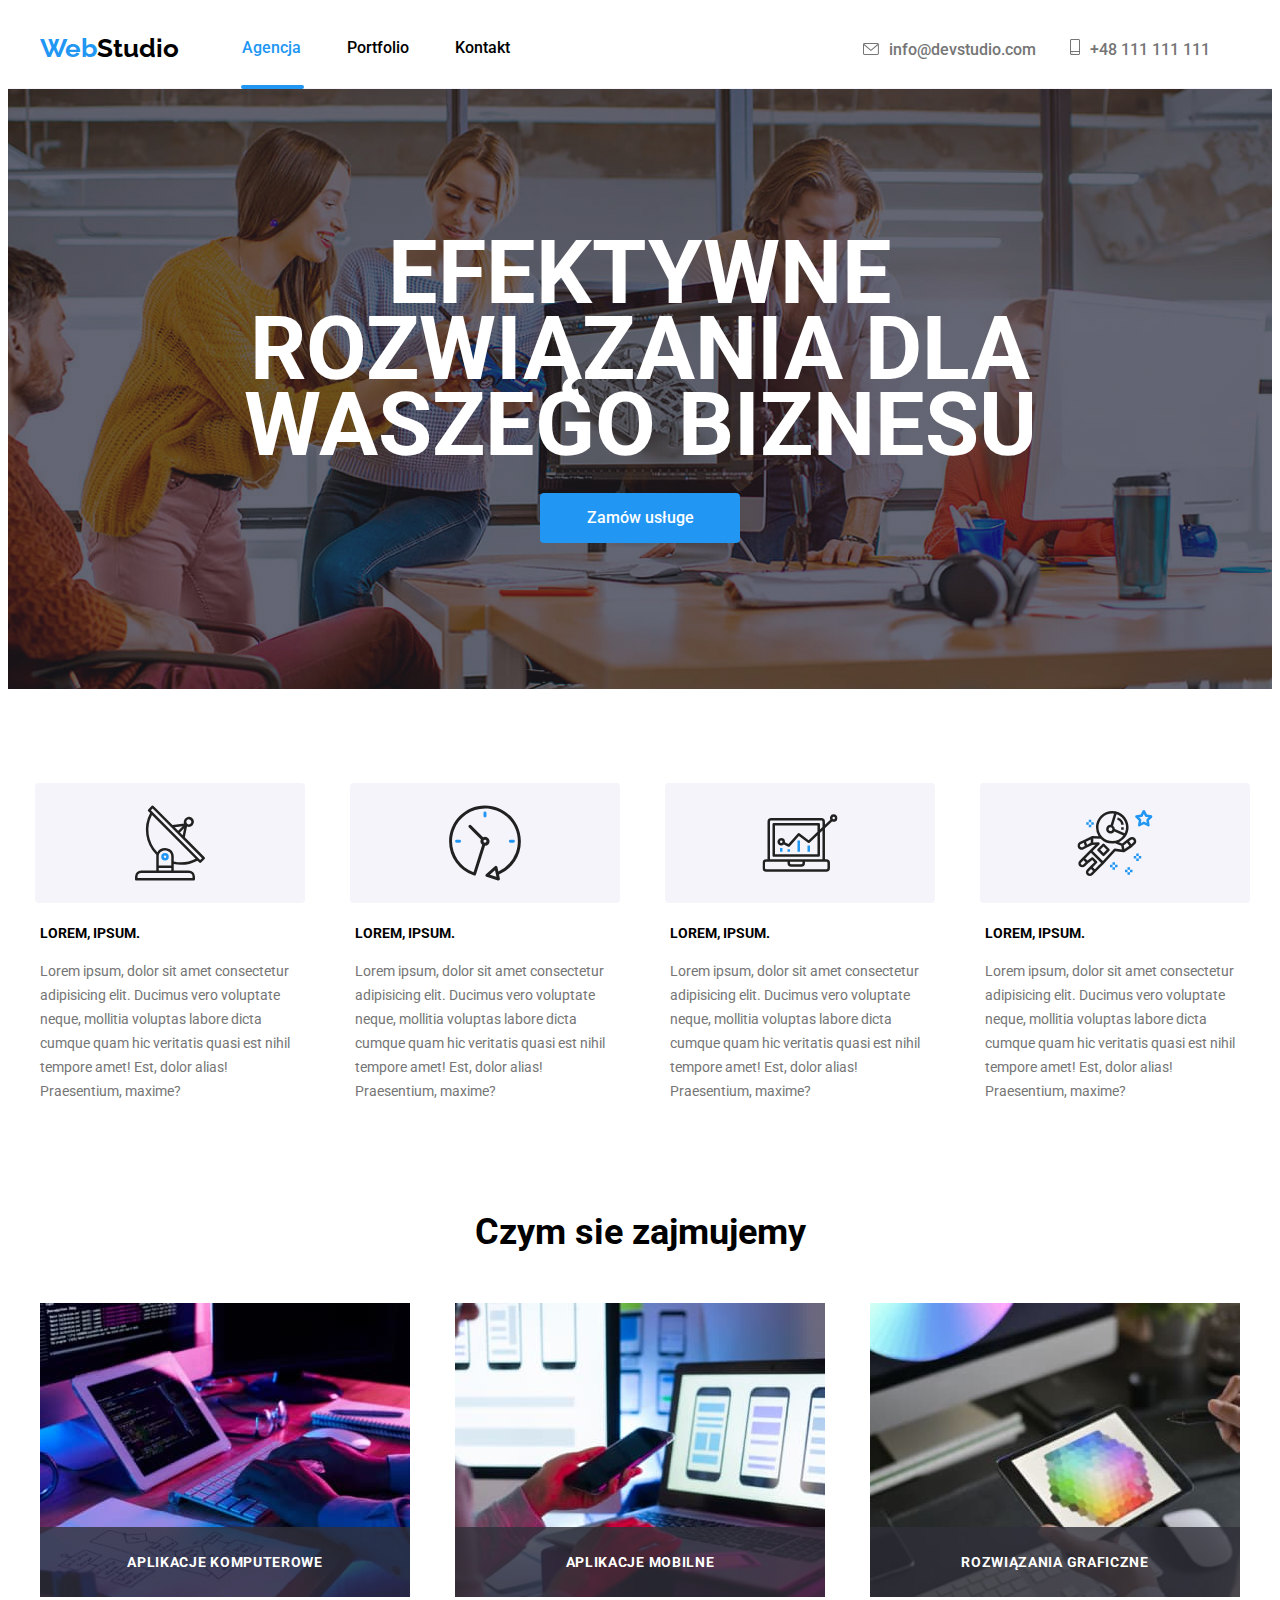
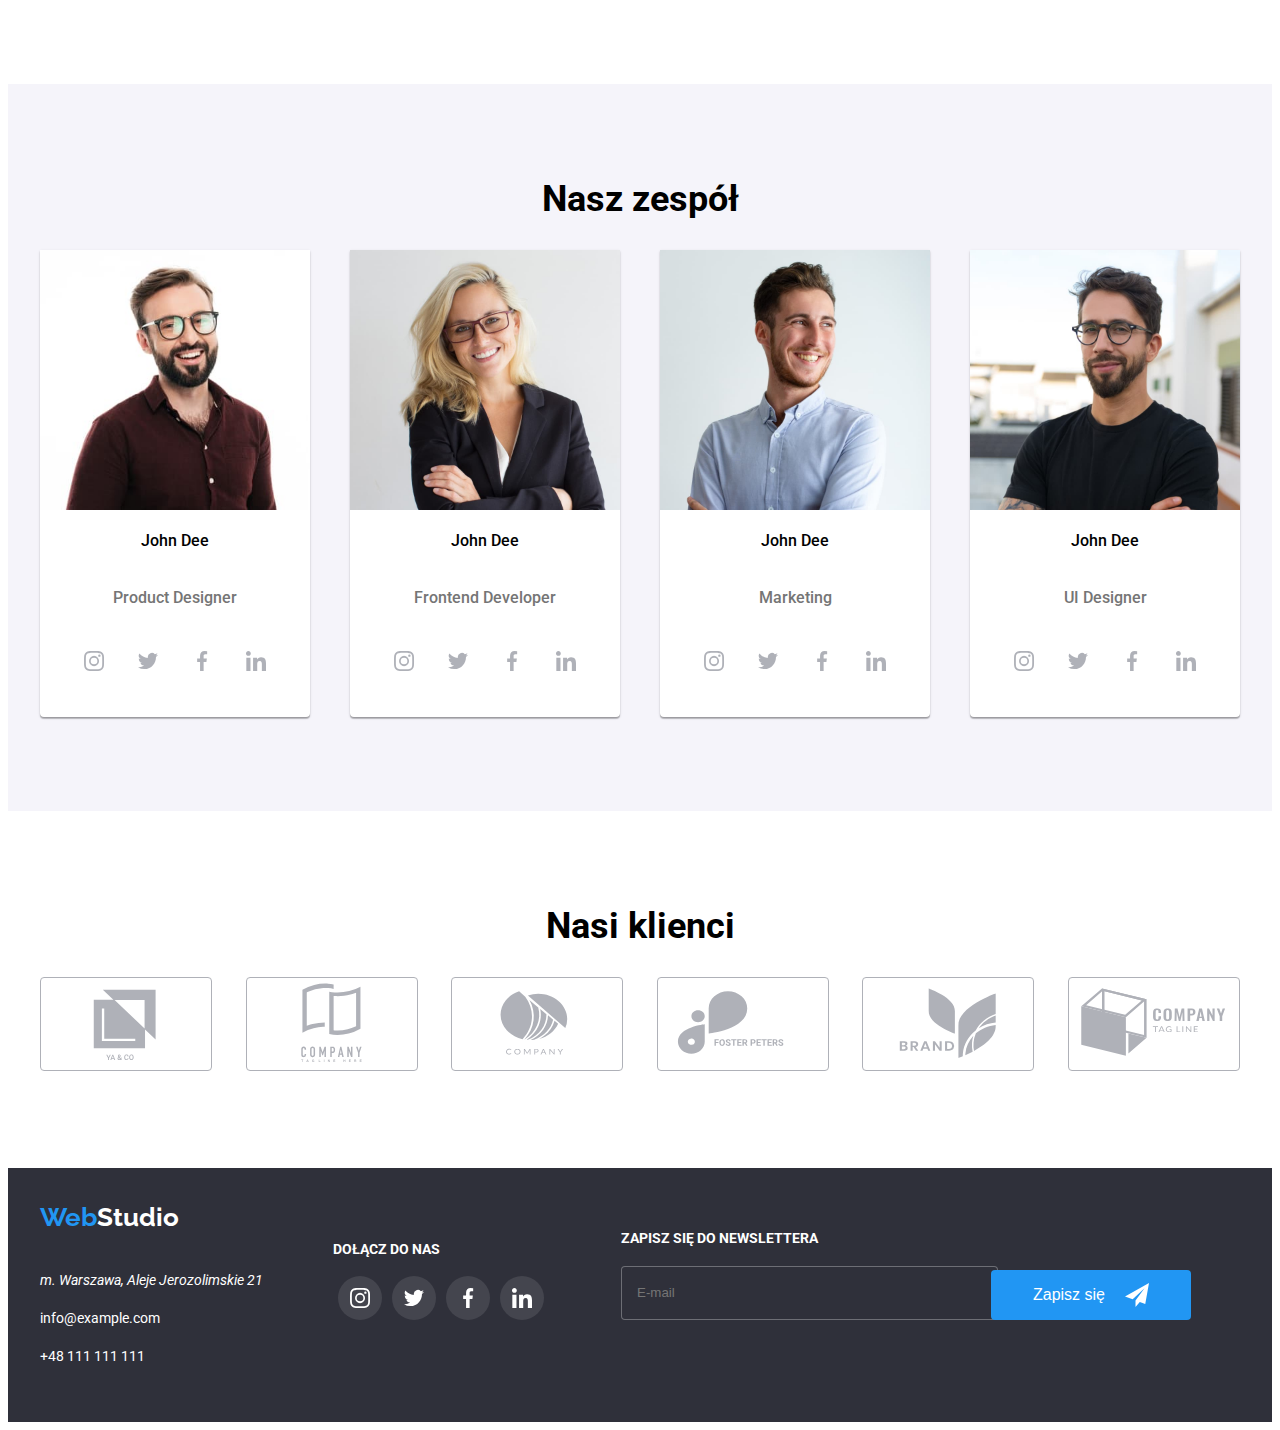
==== index.html @ 0d4470e3 "new" ====
<!DOCTYPE html><!--Format Pliku dla wyszukiwarki-->
<html lang="pl">
    <head>
        <title>Studio</title><!--Tytuł Strony-->
        <meta charset="utf-8"/><!--System kodowania-->
        <meta name="description" content="Zadanie domowe"/><!--Opis strony-->
        <meta name="keywords" content="homework, goit, fullstack, developer"/><!--Słowa klucz-->
        <link rel="stylesheet" href="https://cdnjs.cloudflare.com/ajax/libs/modern-normalize/1.1.0/modern-normalize.min.css" integrity="sha512-wpPYUAdjBVSE4KJnH1VR1HeZfpl1ub8YT/NKx4PuQ5NmX2tKuGu6U/JRp5y+Y8XG2tV+wKQpNHVUX03MfMFn9Q==" crossorigin="anonymous" referrerpolicy="no-referrer" />
        <link rel="stylesheet" href="./css/main.min.css"/>
        <link rel="preconnect" href="https://fonts.googleapis.com">
        <link rel="preconnect" href="https://fonts.gstatic.com" crossorigin>
        <link href="https://fonts.googleapis.com/css2?family=Raleway:wght@700&family=Roboto:wght@400;500;700;900&display=swap" rel="stylesheet">
    </head>
    <body> 
        <header><!--Nagłówek-->
            <div class="container header">
                <a class="header__link" href="https://bgal23.github.io/goit-markup-hw-08/"><h4 class="header__logo"><span class="header__blue">Web</span>Studio</h4></a><!--Główny link-->
                <nav><!--Nawigacja do podstron-->
                    <ul class="header__box">
                        <li class="header__item header__special"><a class="header__link" href="https://bgal23.github.io/goit-markup-hw-08/">Agencja</a></li>
                        <li class="header__item"><a class="header__link" href="./portfolio.html">Portfolio</a></li>
                        <li class="header__item"><a class="header__link" href="./kontakt.html">Kontakt</a></li>
                    </ul>
                </nav>
                <div class="header__box--right">
                    <span><a class="header__link2" href="mailto:info@devstudio.com"><svg width="16px" height="12px"><use href="./images/icons.svg#icon-envelope"></use>
                    </svg>info@devstudio.com</a></span><!--Mail-->
                    <span><a class="header__link2" href="tel:+48111111111"><svg width="10px" height="16px"><use href="./images/icons.svg#icon-smartphone"></use></svg>+48 111 111 111</a></span><!--Telefon-->
                </div>
            </div>
        </header>
        <main><!--Główna-->
        <section class="section1"><!--Dzieli strone na sekcje-->
            <div class="container">
                <h1 class="section1__item">EFEKTYWNE ROZWIĄZANIA DLA WASZEGO BIZNESU</h1>
                <button class="section1__btm" type="button" data-modal-open>Zamów usługe</button><!--Przycisk-->
            </div>
        </section>
        <section class="section2">
            <div class="container">
                <ul class="section2__box">
                    <li><svg class="section2__icon" viewBox="0 0 100 160 "><use href="./images/icons.svg#icon-antenna"></use></svg><h4 class="section2__font">Lorem, ipsum.</h4><p class="section2__item">Lorem ipsum, dolor sit amet consectetur adipisicing elit. Ducimus vero voluptate neque, mollitia voluptas labore dicta cumque quam hic veritatis quasi est nihil tempore amet! Est, dolor alias! Praesentium, maxime?</p></li>
                    <li><svg class="section2__icon" viewBox="0 0 100 160 "><use href="./images/icons.svg#icon-clock"></use></svg><h4 class="section2__font">Lorem, ipsum.</h4><p class="section2__item">Lorem ipsum, dolor sit amet consectetur adipisicing elit. Ducimus vero voluptate neque, mollitia voluptas labore dicta cumque quam hic veritatis quasi est nihil tempore amet! Est, dolor alias! Praesentium, maxime?</p></li>
                    <li><svg class="section2__icon" viewBox="0 0 100 160 "><use href="./images/icons.svg#icon-diagram"></use></svg><h4 class="section2__font">Lorem, ipsum.</h4><p class="section2__item">Lorem ipsum, dolor sit amet consectetur adipisicing elit. Ducimus vero voluptate neque, mollitia voluptas labore dicta cumque quam hic veritatis quasi est nihil tempore amet! Est, dolor alias! Praesentium, maxime?</p></li>
                    <li><svg class="section2__icon" viewBox="0 0 100 160 "><use href="./images/icons.svg#icon-astronaut"></use></svg><h4 class="section2__font">Lorem, ipsum.</h4><p class="section2__item">Lorem ipsum, dolor sit amet consectetur adipisicing elit. Ducimus vero voluptate neque, mollitia voluptas labore dicta cumque quam hic veritatis quasi est nihil tempore amet! Est, dolor alias! Praesentium, maxime?</p></li>
                </ul>
            </div>
        </section>
        <section class="section3">
            <div class="container">
                <h2 class="section3__bigFont">Czym sie zajmujemy</h2>
                <ul class="section3__box">
                    <li class="section3__item"><img src="./images/img1.1.jpg" width="370" height="294" alt="keboard"><div class="section3__label">Aplikacje Komputerowe</div></li><!--Zdjęcia-->
                    <li class="section3__item"><img src="./images/img1.2.jpg" width="370" height="294" alt="phone"><div class="section3__label">Aplikacje Mobilne</div></li>
                    <li class="section3__item"><img src="./images/img1.3.jpg" width="370" height="294" alt="tablet"><div class="section3__label">Rozwiązania graficzne</div></li>
                </ul>
            </div>
        </section>
        <section class="section4">
            <div class="section4__boxTop container">
                <h2 class="section4__bigFont">Nasz zespół</h2>
                <ul class="section4__boxBottom container">
                    <li class="section4__item"><img src="./images/img2.1.jpg" width="270" height="260" alt="man"><h4 class="section4__font">John Dee</h4><p>Product Designer</p><div><svg class="section4__icon" width="44px" height="44px"><use href="./images/icons.svg#icon-instagram"></use></svg><svg class="section4__icon" width="44px" height="44px"><use href="./images/icons.svg#icon-twitter"></use></svg><svg class="section4__icon" width="44px" height="44px"><use href="./images/icons.svg#icon-facebook"></use></svg><svg class="section4__icon" width="44px" height="44px"><use href="./images/icons.svg#icon-linkedin"></use></svg></div></li>
                    <li class="section4__item"><img src="./images/img2.2.jpg" width="270" height="260" alt="woman"><h4 class="section4__font">John Dee</h4><p>Frontend Developer</p><div><svg class="section4__icon" width="44px" height="44px"><use href="./images/icons.svg#icon-instagram"></use></svg><svg class="section4__icon" width="44px" height="44px"><use href="./images/icons.svg#icon-twitter"></use></svg><svg class="section4__icon" width="44px" height="44px"><use href="./images/icons.svg#icon-facebook"></use></svg><svg class="section4__icon" width="44px" height="44px"><use href="./images/icons.svg#icon-linkedin"></use></svg></div></li>
                    <li class="section4__item"><img src="./images/img2.3.jpg" width="270" height="260" alt="man"><h4 class="section4__font">John Dee</h4><p>Marketing</p><div><svg class="section4__icon" width="44px" height="44px"><use href="./images/icons.svg#icon-instagram"></use></svg><svg class="section4__icon" width="44px" height="44px"><use href="./images/icons.svg#icon-twitter"></use></svg><svg class="section4__icon" width="44px" height="44px"><use href="./images/icons.svg#icon-facebook"></use></svg><svg class="section4__icon" width="44px" height="44px"><use href="./images/icons.svg#icon-linkedin"></use></svg></div></li>
                    <li class="section4__item"><img src="./images/img2.4.jpg" width="270" height="260" alt="man"><h4 class="section4__font">John Dee</h4><p>UI Designer</p><div><svg class="section4__icon" width="44px" height="44px"><use href="./images/icons.svg#icon-instagram"></use></svg><svg class="section4__icon" width="44px" height="44px"><use href="./images/icons.svg#icon-twitter"></use></svg><svg class="section4__icon" width="44px" height="44px"><use href="./images/icons.svg#icon-facebook"></use></svg><svg class="section4__icon" width="44px" height="44px"><use href="./images/icons.svg#icon-linkedin"></use></svg></div></li>
                </ul>
            </div>
        </section>
        <section>
            <div class="container section5">
                <h2 class="section5__bigFont">Nasi klienci</h2>
                <ul class="section5__box">
                    <li><svg class="section5__icon" width="170" height="92"><use href="./images/icons.svg#icon-Logo-1"></use></svg></li>
                    <li><svg class="section5__icon" width="170" height="92"><use href="./images/icons.svg#icon-Logo-2"></use></svg></li>
                    <li><svg class="section5__icon" width="170" height="92"><use href="./images/icons.svg#icon-Logo-3"></use></svg></li>
                    <li><svg class="section5__icon" width="170" height="92"><use href="./images/icons.svg#icon-Logo-4"></use></svg></li>
                    <li><svg class="section5__icon" width="170" height="92"><use href="./images/icons.svg#icon-Logo-5"></use></svg></li>
                    <li><svg class="section5__icon" width="170" height="92"><use href="./images/icons.svg#icon-Logo-6"></use></svg></li>
                </ul>
            </div>
        </section>
        </main>
        <footer class="footer"><!--Stopka-->
            <div class="footer__bigBox container">
                <div>
                    <h4 class="footer__logo"><span class="footer__blue">Web</span>Studio</h4>
                    <address><p>m. Warszawa, Aleje Jerozolimskie 21</p></address><!--Adres-->
                    <p>info@example.com</p>
                    <p>+48 111 111 111</p>
                </div>
                <div class="footer__box">
                    <h5 class="footer__font">DOŁĄCZ DO NAS</h5>
                    <ul class="footer__item">
                        <li><svg class="footer__icon" width="44px" height="44px"><use href="./images/icons.svg#icon-instagram"></use></svg></li>
                        <li><svg class="footer__icon" width="44px" height="44px"><use href="./images/icons.svg#icon-twitter"></use></svg></li>
                        <li><svg class="footer__icon" width="44px" height="44px"><use href="./images/icons.svg#icon-facebook"></use></svg></li>
                        <li><svg class="footer__icon" width="44px" height="44px"><use href="./images/icons.svg#icon-linkedin"></use></svg></li>
                    </ul>
                </div>
                <form name="newsletter" class="footer__newsletter">
                    <label>
                        ZAPISZ SIĘ DO NEWSLETTERA
                        <input type="email" name="newsletter" placeholder="E-mail"/>
                    </label>
                    <button type="submit">Zapisz się<svg width="24px" height="24px"><use href="./images/icons.svg#icon-send"></use></svg></button>
                </form>
            </div>
        </footer>
        <div class="backdrop is-hidden" data-modal>
            <div class="modal">
                <form name="form" class="modal__form">
                    <h4>Zostaw swoje dane w formularzu poniżej</h4>
                    <label class="modal__icon">
                        Imie
                        <svg width="12px" height="12px"><use href="./images/icons.svg#icon-person"></use></svg>
                        <input class="modal__border" type="text" name="username"/>
                    </label>
                    <label class="modal__icon">
                        Telefon
                        <svg width="13px" height="13px"><use href="./images/icons.svg#icon-phone"></use></svg>
                        <input class="modal__border" type="tel" name="phone"/>
                    </label>
                    <label class="modal__icon">
                        E-mail
                        <svg width="15px" height="12px"><use href="./images/icons.svg#icon-email"></use></svg>
                        <input class="modal__border" type="email" name="email"/>
                    </label>
                    <label>
                        Komentarz
                        <textarea class="modal__border" name="coment" placeholder="Wprowadź tekst"></textarea>
                    </label>
                        <label class="modal__checkbox">
                        <input type="checkbox" cheecked="cheecked"/>
                        <span class="modal__checkmark"></span>
                        Oświadczam że akceptuje <a href="./regulamin.html">Regulamin</a> i <a href="./polityka-prywatnosci.html">Politykę Prywatności.</a>
                        </label>
                    <button class="modal__submit" type="submit">Wyślij</button>
                </form>
                <button class="modal__btm" type="button" data-modal-close><b>✕</b></button>
            </div>
        </div>
        <script src="./js/modal.js"></script>
    </body>
</html>
---- css/main.min.css ----
.header__logo,.footer__logo{color:#000;font-family:"Raleway";font-weight:700;font-size:26px;line-height:1.9375rem}.footer__logo{color:#fff}.footer__blue,.header__blue{color:#2196f3}header{background-color:#fff;font-weight:500;color:#000;font-size:16px;border-bottom:1px solid #f5f4fa}.header{display:-webkit-box;display:-ms-flexbox;display:flex;-webkit-box-align:center;-ms-flex-align:center;align-items:center;height:80px}.header__box{display:-webkit-box;display:-ms-flexbox;display:flex;list-style-type:none}.header__item{padding:0 23px 0}.header__box--right{margin-left:auto}.header__link{text-decoration:none;color:#000}.header__link:hover{color:#2196f3}.header__link2{text-decoration:none;color:#757575;margin-right:30px;fill:#757575}.header__link2 svg{margin-right:10px}.header__link2:hover{color:#2196f3;fill:#2196f3}.header__special a{color:#2196f3}.header__special::after{content:"";position:absolute;width:63px;margin-top:45px;margin-left:-60px;height:4px;background-color:#2196f3;border-radius:2px}.section1{background-image:-webkit-gradient(linear, left top, left bottom, from(rgba(47, 48, 58, 0.4)), to(rgba(47, 48, 58, 0.4))),url(../images/background.jpg);background-image:linear-gradient(rgba(47, 48, 58, 0.4), rgba(47, 48, 58, 0.4)),url(../images/background.jpg);background-repeat:no-repeat;background-position:50%;background-size:1600px;color:#fff;font-weight:900;font-size:44px;line-height:4.75rem;display:-webkit-box;display:-ms-flexbox;display:flex;-webkit-box-orient:vertical;-webkit-box-direction:normal;-ms-flex-direction:column;flex-direction:column;-webkit-box-pack:center;-ms-flex-pack:center;justify-content:center;height:600px;margin:auto;text-align:center}.section1__item{max-width:900px;margin:100px auto 0}.section1__btm{cursor:pointer;font-weight:500;font-size:16px;border-radius:4px;border:none;font-family:"Roboto",sans-serif;line-height:1.625rem;background:#2196f3;color:#fff;width:200px;min-height:50px;margin:30px auto 100px}.section2__box{display:-webkit-box;display:-ms-flexbox;display:flex;-webkit-box-pack:justify;-ms-flex-pack:justify;justify-content:space-between;-webkit-box-align:start;-ms-flex-align:start;align-items:flex-start;margin:94px -30px 94px;list-style-type:none;padding:0}.section2__font{color:#000;font-weight:700;text-transform:uppercase;padding:0 30px 0}.section2__item{line-height:1.5rem;padding:0 30px}.section2__icon{width:270px;height:120px;margin-left:25px;background-color:#f5f4fa;border-radius:4px}.section3__bigFont{font-weight:700;font-size:36px;line-height:2.625rem;color:#000;display:-webkit-box;display:-ms-flexbox;display:flex;-webkit-box-pack:center;-ms-flex-pack:center;justify-content:center;-webkit-box-align:center;-ms-flex-align:center;align-items:center;margin:50px}.section3__box{display:-webkit-box;display:-ms-flexbox;display:flex;-webkit-box-pack:justify;-ms-flex-pack:justify;justify-content:space-between;list-style-type:none;padding:0}.section3__item{padding:0}.section3__label{position:relative;display:-webkit-box;display:-ms-flexbox;display:flex;-webkit-box-pack:center;-ms-flex-pack:center;justify-content:center;-webkit-box-align:center;-ms-flex-align:center;align-items:center;text-transform:uppercase;font-weight:700;line-height:16px;letter-spacing:.05em;background-color:rgba(47,48,58,.8);width:370px;height:70px;top:-73px;color:#fff}.section4{background:#f5f4fa;font-weight:500;font-size:16px;line-height:1.1875rem}.section4__bigFont{font-weight:700;font-size:36px;line-height:2.625rem;color:#000;display:-webkit-box;display:-ms-flexbox;display:flex;-webkit-box-pack:center;-ms-flex-pack:center;justify-content:center;-webkit-box-align:center;-ms-flex-align:center;align-items:center;margin-top:94px}.section4__font{font-weight:500;color:#000}.section4__boxTop{display:-webkit-box;display:-ms-flexbox;display:flex;-webkit-box-orient:vertical;-webkit-box-direction:normal;-ms-flex-direction:column;flex-direction:column;margin-top:94px;padding-bottom:94px}.section4__boxBottom{display:-webkit-box;display:-ms-flexbox;display:flex;-webkit-box-pack:justify;-ms-flex-pack:justify;justify-content:space-between;padding:0}.section4__item{padding:0;display:-webkit-box;display:-ms-flexbox;display:flex;-webkit-box-orient:vertical;-webkit-box-direction:normal;-ms-flex-direction:column;flex-direction:column;-webkit-box-align:center;-ms-flex-align:center;align-items:center;background-color:#fff;-webkit-box-shadow:0px 1px 3px rgba(0,0,0,.12),0px 1px 1px rgba(0,0,0,.14),0px 2px 1px rgba(0,0,0,.2);box-shadow:0px 1px 3px rgba(0,0,0,.12),0px 1px 1px rgba(0,0,0,.14),0px 2px 1px rgba(0,0,0,.2);border-radius:0px 0px 4px 4px}.section4__icon{margin:16px 5px 30px;background-color:rgba(0,0,0,0);fill:#afb1b8;cursor:pointer}.section4__icon:hover{background-color:#2196f3;fill:#fff;border-radius:22px}.section5__bigFont{font-weight:700;font-size:36px;line-height:2.625rem;color:#000;display:-webkit-box;display:-ms-flexbox;display:flex;-webkit-box-pack:center;-ms-flex-pack:center;justify-content:center;-webkit-box-align:center;-ms-flex-align:center;align-items:center;margin-top:94px}.section5__box{list-style-type:none;display:-webkit-box;display:-ms-flexbox;display:flex;-webkit-box-pack:justify;-ms-flex-pack:justify;justify-content:space-between;padding:0;margin-bottom:94px}.section5__icon{border:1px solid #afb1b8;fill:#afb1b8;border-radius:4px;cursor:pointer}.section5__icon:hover{border:1px solid #2196f3;fill:#2196f3}.section6{font-size:16px;line-height:1.875rem}.section6__font{font-weight:700;font-size:18px;line-height:2.25rem;color:#000;margin:20px 0 0 30px}.section6__font2{margin-left:30px;margin:0 0 20px 30px}.section6{display:-webkit-box;display:-ms-flexbox;display:flex;-webkit-box-orient:vertical;-webkit-box-direction:normal;-ms-flex-direction:column;flex-direction:column;padding:100px 0 0}.section6__buttons{max-width:545px;display:-webkit-box;display:-ms-flexbox;display:flex;-webkit-box-pack:justify;-ms-flex-pack:justify;justify-content:space-between;height:38px}.section6__buttons button{padding:0 22px 0;background-color:#f5f4fa;color:#000;border:none;border-radius:4px;cursor:pointer}.section6__buttons button:hover{background-color:#2196f3;color:#fff;-webkit-box-shadow:0px 3px 1px rgba(0,0,0,.1),0px 1px 2px rgba(0,0,0,.08),0px 2px 2px rgba(0,0,0,.12);box-shadow:0px 3px 1px rgba(0,0,0,.1),0px 1px 2px rgba(0,0,0,.08),0px 2px 2px rgba(0,0,0,.12)}.section6__buttons button:focus{-webkit-box-shadow:inset 1px 1px 5px rgba(0,0,0,.1),1px 1px 5px rgba(0,0,0,.1),0 0 0 rgba(0,0,0,.12);box-shadow:inset 1px 1px 5px rgba(0,0,0,.1),1px 1px 5px rgba(0,0,0,.1),0 0 0 rgba(0,0,0,.12)}.section6__products{margin:50px auto 94px}.section6__box{display:-webkit-box;display:-ms-flexbox;display:flex;-webkit-box-pack:justify;-ms-flex-pack:justify;justify-content:space-between;-ms-flex-wrap:wrap;flex-wrap:wrap;list-style-type:none;padding:0}.section6__item{padding:0;border:1px solid #fff;display:-webkit-box;display:-ms-flexbox;display:flex;-webkit-box-orient:vertical;-webkit-box-direction:normal;-ms-flex-direction:column;flex-direction:column;margin-bottom:30px;-webkit-box-align:start;-ms-flex-align:start;align-items:flex-start;cursor:pointer}.section6__item:hover{-webkit-box-shadow:0px 1px 1px rgba(0,0,0,.12),0px 4px 4px rgba(0,0,0,.06),1px 4px 6px rgba(0,0,0,.16);box-shadow:0px 1px 1px rgba(0,0,0,.12),0px 4px 4px rgba(0,0,0,.06),1px 4px 6px rgba(0,0,0,.16)}.section6__item:hover .section6__note{-webkit-transform:translateY(0);transform:translateY(0)}.section6__noteBox{position:absolute;width:370px;height:294px;overflow:hidden}.section6__note{position:absolute;width:370px;height:294px;background-color:#2196f3;border-radius:3px;opacity:.9;-webkit-transform:translateY(100%);transform:translateY(100%);-webkit-transition:.25s cubic-bezier(0.4, 0, 0.2, 1);transition:.25s cubic-bezier(0.4, 0, 0.2, 1);color:#fff;font-size:18px;font-weight:400;padding:23px 45px 45px 23px;font-family:"Roboto",sans-serif}.footer{background:#2f303a;color:#fff;line-height:1.5rem;display:-webkit-box;display:-ms-flexbox;display:flex;-webkit-box-orient:vertical;-webkit-box-direction:normal;-ms-flex-direction:column;flex-direction:column}.footer__bigBox{display:-webkit-box;display:-ms-flexbox;display:flex;-webkit-box-pack:start;-ms-flex-pack:start;justify-content:flex-start;padding-bottom:40px}.footer__font{font-weight:700;font-size:14px;line-height:16px;margin-bottom:5px}.footer__box{display:-webkit-box;display:-ms-flexbox;display:flex;-webkit-box-orient:vertical;-webkit-box-direction:normal;-ms-flex-direction:column;flex-direction:column;margin:50px 0 0 70px}.footer__item{list-style-type:none;display:-webkit-box;display:-ms-flexbox;display:flex;padding:0}.footer__icon{fill:#fff;background-color:rgba(255,255,255,.1);border-radius:22px;margin:0 5px 0;cursor:pointer}.footer__icon:hover{fill:#fff;background-color:#2196f3;border-radius:22px}.footer__newsletter{display:-webkit-box;display:-ms-flexbox;display:flex;width:100;height:86px;margin:66px 0 0 72px;font-weight:700;line-height:16px;-webkit-box-align:end;-ms-flex-align:end;align-items:flex-end}.footer__newsletter label{display:-webkit-box;display:-ms-flexbox;display:flex;-webkit-box-orient:vertical;-webkit-box-direction:normal;-ms-flex-direction:column;flex-direction:column;width:358px}.footer__newsletter button{font-size:16px;width:200px;height:50px;margin-left:12px;background-color:#2196f3;color:#fff;border-radius:4px;display:-webkit-box;display:-ms-flexbox;display:flex;-webkit-box-pack:center;-ms-flex-pack:center;justify-content:center;-webkit-box-align:center;-ms-flex-align:center;align-items:center;border:none;cursor:pointer}.footer__newsletter button svg{fill:#fff;margin-left:20px}.footer__newsletter input{width:100%;height:50px;background-color:#2f303a;border:1px solid rgba(255,255,255,.3);border-radius:4px;padding-left:15px;margin-top:20px}.footer__newsletter input:focus{background-color:#fff}.backdrop{position:fixed;height:100%;width:100%;top:0%;right:0%;-webkit-animation:backdropOpen 1s forwards 1 ease-in-out;animation:backdropOpen 1s forwards 1 ease-in-out}.modal{position:fixed;height:581px;width:528px;top:50%;margin-top:-290.5px;margin-right:-264px;right:50%;background-color:#fff;-webkit-box-shadow:0px 1px 3px rgba(0,0,0,.12),0px 1px 1px rgba(0,0,0,.14),0px 2px 1px rgba(0,0,0,.2);box-shadow:0px 1px 3px rgba(0,0,0,.12),0px 1px 1px rgba(0,0,0,.14),0px 2px 1px rgba(0,0,0,.2);border-radius:4px;-webkit-animation:modalOpen 1s forwards 1 ease-in-out;animation:modalOpen 1s forwards 1 ease-in-out}.modal__btm{position:relative;right:-93%;bottom:92%;width:30px;height:30px;border:none;border-radius:15px;cursor:pointer}.modal__btm:hover{background-color:#2196f3;color:#fff}.is-hidden{opacity:0;visibility:hidden;pointer-events:none}@-webkit-keyframes backdropOpen{0%{background-color:rgba(0,0,0,0)}100%{background-color:rgba(0,0,0,.4)}}@keyframes backdropOpen{0%{background-color:rgba(0,0,0,0)}100%{background-color:rgba(0,0,0,.4)}}@-webkit-keyframes modalOpen{0%{-webkit-transform:scale(0);transform:scale(0);background-color:rgba(0,0,0,0)}100%{-webkit-transform:scale(1);transform:scale(1)}}@keyframes modalOpen{0%{-webkit-transform:scale(0);transform:scale(0);background-color:rgba(0,0,0,0)}100%{-webkit-transform:scale(1);transform:scale(1)}}.modal__form{display:-webkit-box;display:-ms-flexbox;display:flex;-webkit-box-pack:center;-ms-flex-pack:center;justify-content:center;-webkit-box-align:center;-ms-flex-align:center;align-items:center;margin:auto;-webkit-box-orient:vertical;-webkit-box-direction:normal;-ms-flex-direction:column;flex-direction:column;width:448px}.modal__form h4{font-weight:700;font-size:20px;line-height:23px;color:#000;margin-top:40px}.modal__form a{color:#2196f3;text-decoration:underline;cursor:pointer}.modal label:nth-child(-n+5){font-size:12px}.modal input{width:448px;height:40px;margin-bottom:10px;padding-left:30px}.modal textarea{width:448px;height:120px;resize:none;margin-bottom:20px;padding:12px 16px 12px 16px}.modal__icon svg{position:absolute;left:50px;margin-top:30px}.modal__icon:focus,.modal__icon:hover{fill:#2196f3}.modal__border:focus,.modal__border:hover{border:1px solid #2196f3;border-radius:4px}.modal__submit{width:200px;height:50px;background-color:#2196f3;color:#fff;margin-top:30px;border:none;border-radius:4px;font-size:16px}.modal__submit:hover{cursor:pointer;-webkit-box-shadow:0px 1px 3px rgba(0,0,0,.12),0px 1px 1px rgba(0,0,0,.14),0px 2px 1px rgba(0,0,0,.2);box-shadow:0px 1px 3px rgba(0,0,0,.12),0px 1px 1px rgba(0,0,0,.14),0px 2px 1px rgba(0,0,0,.2)}.modal__checkbox input{position:absolute;opacity:0;cursor:pointer;height:0;width:0}.modal__checkmark{position:absolute;top:77%;left:10%;height:16px;width:16px;background-color:#fff;border:2px solid #212121;border-radius:2px}.modal__checkbox input:hover~.modal__checkmark{background-color:#fff;cursor:pointer}.modal__checkbox input:checked~.modal__checkmark{background-color:#2196f3;border:none}.modal__checkmark:after{content:"";position:absolute;display:none}.modal__checkbox input:checked~.modal__checkmark:after{display:block}.modal__checkmark:after{left:5px;top:2px;width:5px;height:10px;border:solid #fff;border-width:0 2px 2px 0;-webkit-transform:rotate(45deg);transform:rotate(45deg)}body{color:#757575;font-family:"Roboto",sans-serif;font-size:14px;font-weight:400;line-height:16px}.container{width:1200px;margin:0 auto}/*# sourceMappingURL=main.min.css.map */
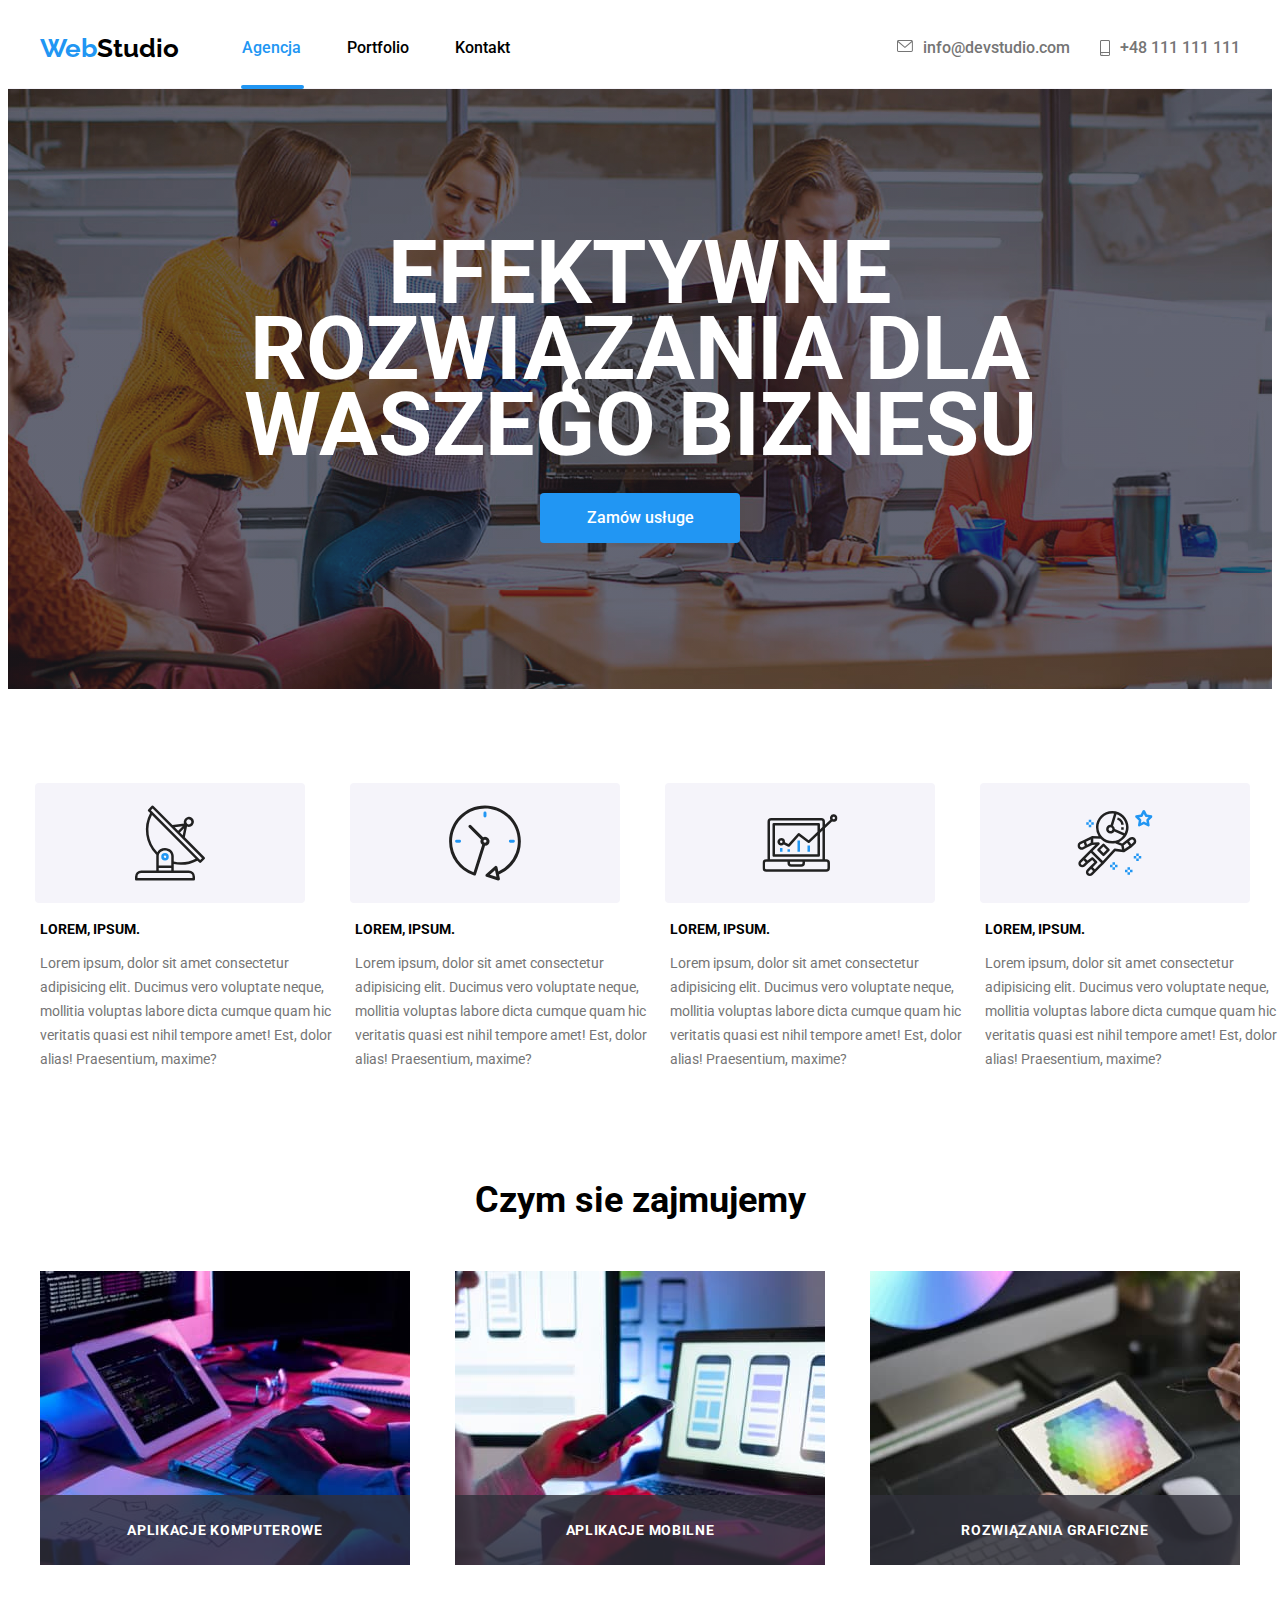
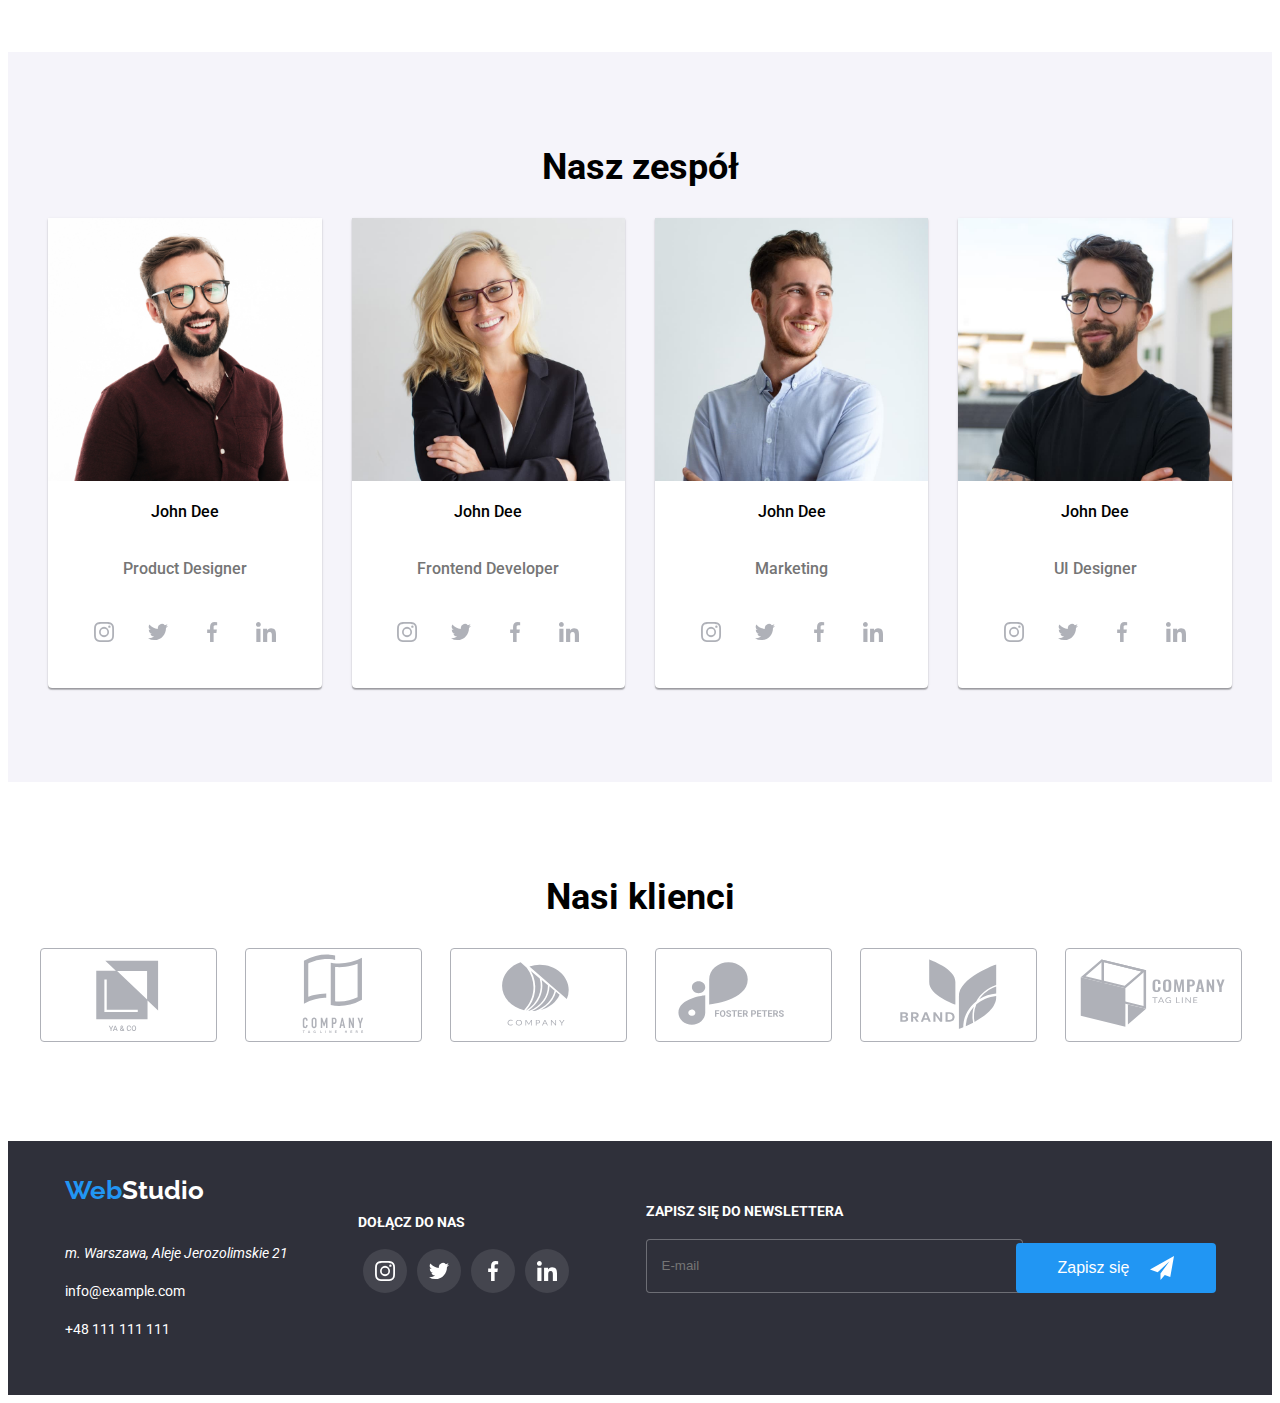
==== commit db7629bf: "fff" ====
--- a/index.html
+++ b/index.html
@@ -60,10 +60,10 @@
             <div class="section4__boxTop container">
                 <h2 class="section4__bigFont">Nasz zespół</h2>
                 <ul class="section4__boxBottom container">
-                    <li class="section4__item"><img src="./images/img2.1.jpg" width="270" height="260" alt="man"><h4 class="section4__font">John Dee</h4><p>Product Designer</p><div><svg class="section4__icon" width="44px" height="44px"><use href="./images/icons.svg#icon-instagram"></use></svg><svg class="section4__icon" width="44px" height="44px"><use href="./images/icons.svg#icon-twitter"></use></svg><svg class="section4__icon" width="44px" height="44px"><use href="./images/icons.svg#icon-facebook"></use></svg><svg class="section4__icon" width="44px" height="44px"><use href="./images/icons.svg#icon-linkedin"></use></svg></div></li>
-                    <li class="section4__item"><img src="./images/img2.2.jpg" width="270" height="260" alt="woman"><h4 class="section4__font">John Dee</h4><p>Frontend Developer</p><div><svg class="section4__icon" width="44px" height="44px"><use href="./images/icons.svg#icon-instagram"></use></svg><svg class="section4__icon" width="44px" height="44px"><use href="./images/icons.svg#icon-twitter"></use></svg><svg class="section4__icon" width="44px" height="44px"><use href="./images/icons.svg#icon-facebook"></use></svg><svg class="section4__icon" width="44px" height="44px"><use href="./images/icons.svg#icon-linkedin"></use></svg></div></li>
-                    <li class="section4__item"><img src="./images/img2.3.jpg" width="270" height="260" alt="man"><h4 class="section4__font">John Dee</h4><p>Marketing</p><div><svg class="section4__icon" width="44px" height="44px"><use href="./images/icons.svg#icon-instagram"></use></svg><svg class="section4__icon" width="44px" height="44px"><use href="./images/icons.svg#icon-twitter"></use></svg><svg class="section4__icon" width="44px" height="44px"><use href="./images/icons.svg#icon-facebook"></use></svg><svg class="section4__icon" width="44px" height="44px"><use href="./images/icons.svg#icon-linkedin"></use></svg></div></li>
-                    <li class="section4__item"><img src="./images/img2.4.jpg" width="270" height="260" alt="man"><h4 class="section4__font">John Dee</h4><p>UI Designer</p><div><svg class="section4__icon" width="44px" height="44px"><use href="./images/icons.svg#icon-instagram"></use></svg><svg class="section4__icon" width="44px" height="44px"><use href="./images/icons.svg#icon-twitter"></use></svg><svg class="section4__icon" width="44px" height="44px"><use href="./images/icons.svg#icon-facebook"></use></svg><svg class="section4__icon" width="44px" height="44px"><use href="./images/icons.svg#icon-linkedin"></use></svg></div></li>
+                    <li class="section4__item"><img src="./images/img2.1-900.jpg" srcset="./images/img2.1-900.jpg 900w, ./images/img2.1-800.jpg 800w" sizes="(max-width: 768px) 450px, (max-width: 1200px) 354px, (min-width: 1201px) 270px, 100vw" alt="man"><h4 class="section4__font">John Dee</h4><p>Product Designer</p><div><svg class="section4__icon" width="44px" height="44px"><use href="./images/icons.svg#icon-instagram"></use></svg><svg class="section4__icon" width="44px" height="44px"><use href="./images/icons.svg#icon-twitter"></use></svg><svg class="section4__icon" width="44px" height="44px"><use href="./images/icons.svg#icon-facebook"></use></svg><svg class="section4__icon" width="44px" height="44px"><use href="./images/icons.svg#icon-linkedin"></use></svg></div></li>
+                    <li class="section4__item"><img src="./images/img2.2-900.jpg" srcset="./images/img2.2-900.jpg 900w, ./images/img2.2-800.jpg 800w" sizes="(max-width: 768px) 450px, (max-width: 1200px) 354px, (min-width: 1201px) 270px, 100vw" alt="woman"><h4 class="section4__font">John Dee</h4><p>Frontend Developer</p><div><svg class="section4__icon" width="44px" height="44px"><use href="./images/icons.svg#icon-instagram"></use></svg><svg class="section4__icon" width="44px" height="44px"><use href="./images/icons.svg#icon-twitter"></use></svg><svg class="section4__icon" width="44px" height="44px"><use href="./images/icons.svg#icon-facebook"></use></svg><svg class="section4__icon" width="44px" height="44px"><use href="./images/icons.svg#icon-linkedin"></use></svg></div></li>
+                    <li class="section4__item"><img src="./images/img2.3-900.jpg" srcset="./images/img2.3-900.jpg 900w, ./images/img2.3-800.jpg 800w" sizes="(max-width: 768px) 450px, (max-width: 1200px) 354px, (min-width: 1201px) 270px, 100vw" alt="man"><h4 class="section4__font">John Dee</h4><p>Marketing</p><div><svg class="section4__icon" width="44px" height="44px"><use href="./images/icons.svg#icon-instagram"></use></svg><svg class="section4__icon" width="44px" height="44px"><use href="./images/icons.svg#icon-twitter"></use></svg><svg class="section4__icon" width="44px" height="44px"><use href="./images/icons.svg#icon-facebook"></use></svg><svg class="section4__icon" width="44px" height="44px"><use href="./images/icons.svg#icon-linkedin"></use></svg></div></li>
+                    <li class="section4__item"><img src="./images/img2.4-900.jpg" srcset="./images/img2.4-900.jpg 900w, ./images/img2.4-800.jpg 800w" sizes="(max-width: 768px) 450px, (max-width: 1200px) 354px, (min-width: 1201px) 270px, 100vw" alt="man"><h4 class="section4__font">John Dee</h4><p>UI Designer</p><div><svg class="section4__icon" width="44px" height="44px"><use href="./images/icons.svg#icon-instagram"></use></svg><svg class="section4__icon" width="44px" height="44px"><use href="./images/icons.svg#icon-twitter"></use></svg><svg class="section4__icon" width="44px" height="44px"><use href="./images/icons.svg#icon-facebook"></use></svg><svg class="section4__icon" width="44px" height="44px"><use href="./images/icons.svg#icon-linkedin"></use></svg></div></li>
                 </ul>
             </div>
         </section>
@@ -71,12 +71,12 @@
             <div class="container section5">
                 <h2 class="section5__bigFont">Nasi klienci</h2>
                 <ul class="section5__box">
-                    <li><svg class="section5__icon" width="170" height="92"><use href="./images/icons.svg#icon-Logo-1"></use></svg></li>
-                    <li><svg class="section5__icon" width="170" height="92"><use href="./images/icons.svg#icon-Logo-2"></use></svg></li>
-                    <li><svg class="section5__icon" width="170" height="92"><use href="./images/icons.svg#icon-Logo-3"></use></svg></li>
-                    <li><svg class="section5__icon" width="170" height="92"><use href="./images/icons.svg#icon-Logo-4"></use></svg></li>
-                    <li><svg class="section5__icon" width="170" height="92"><use href="./images/icons.svg#icon-Logo-5"></use></svg></li>
-                    <li><svg class="section5__icon" width="170" height="92"><use href="./images/icons.svg#icon-Logo-6"></use></svg></li>
+                    <li><svg class="section5__icon" width="auto" height="92"><use href="./images/icons.svg#icon-Logo-1"></use></svg></li>
+                    <li><svg class="section5__icon" width="auto" height="92"><use href="./images/icons.svg#icon-Logo-2"></use></svg></li>
+                    <li><svg class="section5__icon" width="auto" height="92"><use href="./images/icons.svg#icon-Logo-3"></use></svg></li>
+                    <li><svg class="section5__icon" width="auto" height="92"><use href="./images/icons.svg#icon-Logo-4"></use></svg></li>
+                    <li><svg class="section5__icon" width="auto" height="92"><use href="./images/icons.svg#icon-Logo-5"></use></svg></li>
+                    <li><svg class="section5__icon" width="auto" height="92"><use href="./images/icons.svg#icon-Logo-6"></use></svg></li>
                 </ul>
             </div>
         </section>
--- a/css/main.min.css
+++ b/css/main.min.css
@@ -1 +1 @@
-.header__logo,.footer__logo{color:#000;font-family:"Raleway";font-weight:700;font-size:26px;line-height:1.9375rem}.footer__logo{color:#fff}.footer__blue,.header__blue{color:#2196f3}header{background-color:#fff;font-weight:500;color:#000;font-size:16px;border-bottom:1px solid #f5f4fa}.header{display:-webkit-box;display:-ms-flexbox;display:flex;-webkit-box-align:center;-ms-flex-align:center;align-items:center;height:80px}.header__box{display:-webkit-box;display:-ms-flexbox;display:flex;list-style-type:none}.header__item{padding:0 23px 0}.header__box--right{margin-left:auto}.header__link{text-decoration:none;color:#000}.header__link:hover{color:#2196f3}.header__link2{text-decoration:none;color:#757575;margin-right:30px;fill:#757575}.header__link2 svg{margin-right:10px}.header__link2:hover{color:#2196f3;fill:#2196f3}.header__special a{color:#2196f3}.header__special::after{content:"";position:absolute;width:63px;margin-top:45px;margin-left:-60px;height:4px;background-color:#2196f3;border-radius:2px}.section1{background-image:-webkit-gradient(linear, left top, left bottom, from(rgba(47, 48, 58, 0.4)), to(rgba(47, 48, 58, 0.4))),url(../images/background.jpg);background-image:linear-gradient(rgba(47, 48, 58, 0.4), rgba(47, 48, 58, 0.4)),url(../images/background.jpg);background-repeat:no-repeat;background-position:50%;background-size:1600px;color:#fff;font-weight:900;font-size:44px;line-height:4.75rem;display:-webkit-box;display:-ms-flexbox;display:flex;-webkit-box-orient:vertical;-webkit-box-direction:normal;-ms-flex-direction:column;flex-direction:column;-webkit-box-pack:center;-ms-flex-pack:center;justify-content:center;height:600px;margin:auto;text-align:center}.section1__item{max-width:900px;margin:100px auto 0}.section1__btm{cursor:pointer;font-weight:500;font-size:16px;border-radius:4px;border:none;font-family:"Roboto",sans-serif;line-height:1.625rem;background:#2196f3;color:#fff;width:200px;min-height:50px;margin:30px auto 100px}.section2__box{display:-webkit-box;display:-ms-flexbox;display:flex;-webkit-box-pack:justify;-ms-flex-pack:justify;justify-content:space-between;-webkit-box-align:start;-ms-flex-align:start;align-items:flex-start;margin:94px -30px 94px;list-style-type:none;padding:0}.section2__font{color:#000;font-weight:700;text-transform:uppercase;padding:0 30px 0}.section2__item{line-height:1.5rem;padding:0 30px}.section2__icon{width:270px;height:120px;margin-left:25px;background-color:#f5f4fa;border-radius:4px}.section3__bigFont{font-weight:700;font-size:36px;line-height:2.625rem;color:#000;display:-webkit-box;display:-ms-flexbox;display:flex;-webkit-box-pack:center;-ms-flex-pack:center;justify-content:center;-webkit-box-align:center;-ms-flex-align:center;align-items:center;margin:50px}.section3__box{display:-webkit-box;display:-ms-flexbox;display:flex;-webkit-box-pack:justify;-ms-flex-pack:justify;justify-content:space-between;list-style-type:none;padding:0}.section3__item{padding:0}.section3__label{position:relative;display:-webkit-box;display:-ms-flexbox;display:flex;-webkit-box-pack:center;-ms-flex-pack:center;justify-content:center;-webkit-box-align:center;-ms-flex-align:center;align-items:center;text-transform:uppercase;font-weight:700;line-height:16px;letter-spacing:.05em;background-color:rgba(47,48,58,.8);width:370px;height:70px;top:-73px;color:#fff}.section4{background:#f5f4fa;font-weight:500;font-size:16px;line-height:1.1875rem}.section4__bigFont{font-weight:700;font-size:36px;line-height:2.625rem;color:#000;display:-webkit-box;display:-ms-flexbox;display:flex;-webkit-box-pack:center;-ms-flex-pack:center;justify-content:center;-webkit-box-align:center;-ms-flex-align:center;align-items:center;margin-top:94px}.section4__font{font-weight:500;color:#000}.section4__boxTop{display:-webkit-box;display:-ms-flexbox;display:flex;-webkit-box-orient:vertical;-webkit-box-direction:normal;-ms-flex-direction:column;flex-direction:column;margin-top:94px;padding-bottom:94px}.section4__boxBottom{display:-webkit-box;display:-ms-flexbox;display:flex;-webkit-box-pack:justify;-ms-flex-pack:justify;justify-content:space-between;padding:0}.section4__item{padding:0;display:-webkit-box;display:-ms-flexbox;display:flex;-webkit-box-orient:vertical;-webkit-box-direction:normal;-ms-flex-direction:column;flex-direction:column;-webkit-box-align:center;-ms-flex-align:center;align-items:center;background-color:#fff;-webkit-box-shadow:0px 1px 3px rgba(0,0,0,.12),0px 1px 1px rgba(0,0,0,.14),0px 2px 1px rgba(0,0,0,.2);box-shadow:0px 1px 3px rgba(0,0,0,.12),0px 1px 1px rgba(0,0,0,.14),0px 2px 1px rgba(0,0,0,.2);border-radius:0px 0px 4px 4px}.section4__icon{margin:16px 5px 30px;background-color:rgba(0,0,0,0);fill:#afb1b8;cursor:pointer}.section4__icon:hover{background-color:#2196f3;fill:#fff;border-radius:22px}.section5__bigFont{font-weight:700;font-size:36px;line-height:2.625rem;color:#000;display:-webkit-box;display:-ms-flexbox;display:flex;-webkit-box-pack:center;-ms-flex-pack:center;justify-content:center;-webkit-box-align:center;-ms-flex-align:center;align-items:center;margin-top:94px}.section5__box{list-style-type:none;display:-webkit-box;display:-ms-flexbox;display:flex;-webkit-box-pack:justify;-ms-flex-pack:justify;justify-content:space-between;padding:0;margin-bottom:94px}.section5__icon{border:1px solid #afb1b8;fill:#afb1b8;border-radius:4px;cursor:pointer}.section5__icon:hover{border:1px solid #2196f3;fill:#2196f3}.section6{font-size:16px;line-height:1.875rem}.section6__font{font-weight:700;font-size:18px;line-height:2.25rem;color:#000;margin:20px 0 0 30px}.section6__font2{margin-left:30px;margin:0 0 20px 30px}.section6{display:-webkit-box;display:-ms-flexbox;display:flex;-webkit-box-orient:vertical;-webkit-box-direction:normal;-ms-flex-direction:column;flex-direction:column;padding:100px 0 0}.section6__buttons{max-width:545px;display:-webkit-box;display:-ms-flexbox;display:flex;-webkit-box-pack:justify;-ms-flex-pack:justify;justify-content:space-between;height:38px}.section6__buttons button{padding:0 22px 0;background-color:#f5f4fa;color:#000;border:none;border-radius:4px;cursor:pointer}.section6__buttons button:hover{background-color:#2196f3;color:#fff;-webkit-box-shadow:0px 3px 1px rgba(0,0,0,.1),0px 1px 2px rgba(0,0,0,.08),0px 2px 2px rgba(0,0,0,.12);box-shadow:0px 3px 1px rgba(0,0,0,.1),0px 1px 2px rgba(0,0,0,.08),0px 2px 2px rgba(0,0,0,.12)}.section6__buttons button:focus{-webkit-box-shadow:inset 1px 1px 5px rgba(0,0,0,.1),1px 1px 5px rgba(0,0,0,.1),0 0 0 rgba(0,0,0,.12);box-shadow:inset 1px 1px 5px rgba(0,0,0,.1),1px 1px 5px rgba(0,0,0,.1),0 0 0 rgba(0,0,0,.12)}.section6__products{margin:50px auto 94px}.section6__box{display:-webkit-box;display:-ms-flexbox;display:flex;-webkit-box-pack:justify;-ms-flex-pack:justify;justify-content:space-between;-ms-flex-wrap:wrap;flex-wrap:wrap;list-style-type:none;padding:0}.section6__item{padding:0;border:1px solid #fff;display:-webkit-box;display:-ms-flexbox;display:flex;-webkit-box-orient:vertical;-webkit-box-direction:normal;-ms-flex-direction:column;flex-direction:column;margin-bottom:30px;-webkit-box-align:start;-ms-flex-align:start;align-items:flex-start;cursor:pointer}.section6__item:hover{-webkit-box-shadow:0px 1px 1px rgba(0,0,0,.12),0px 4px 4px rgba(0,0,0,.06),1px 4px 6px rgba(0,0,0,.16);box-shadow:0px 1px 1px rgba(0,0,0,.12),0px 4px 4px rgba(0,0,0,.06),1px 4px 6px rgba(0,0,0,.16)}.section6__item:hover .section6__note{-webkit-transform:translateY(0);transform:translateY(0)}.section6__noteBox{position:absolute;width:370px;height:294px;overflow:hidden}.section6__note{position:absolute;width:370px;height:294px;background-color:#2196f3;border-radius:3px;opacity:.9;-webkit-transform:translateY(100%);transform:translateY(100%);-webkit-transition:.25s cubic-bezier(0.4, 0, 0.2, 1);transition:.25s cubic-bezier(0.4, 0, 0.2, 1);color:#fff;font-size:18px;font-weight:400;padding:23px 45px 45px 23px;font-family:"Roboto",sans-serif}.footer{background:#2f303a;color:#fff;line-height:1.5rem;display:-webkit-box;display:-ms-flexbox;display:flex;-webkit-box-orient:vertical;-webkit-box-direction:normal;-ms-flex-direction:column;flex-direction:column}.footer__bigBox{display:-webkit-box;display:-ms-flexbox;display:flex;-webkit-box-pack:start;-ms-flex-pack:start;justify-content:flex-start;padding-bottom:40px}.footer__font{font-weight:700;font-size:14px;line-height:16px;margin-bottom:5px}.footer__box{display:-webkit-box;display:-ms-flexbox;display:flex;-webkit-box-orient:vertical;-webkit-box-direction:normal;-ms-flex-direction:column;flex-direction:column;margin:50px 0 0 70px}.footer__item{list-style-type:none;display:-webkit-box;display:-ms-flexbox;display:flex;padding:0}.footer__icon{fill:#fff;background-color:rgba(255,255,255,.1);border-radius:22px;margin:0 5px 0;cursor:pointer}.footer__icon:hover{fill:#fff;background-color:#2196f3;border-radius:22px}.footer__newsletter{display:-webkit-box;display:-ms-flexbox;display:flex;width:100;height:86px;margin:66px 0 0 72px;font-weight:700;line-height:16px;-webkit-box-align:end;-ms-flex-align:end;align-items:flex-end}.footer__newsletter label{display:-webkit-box;display:-ms-flexbox;display:flex;-webkit-box-orient:vertical;-webkit-box-direction:normal;-ms-flex-direction:column;flex-direction:column;width:358px}.footer__newsletter button{font-size:16px;width:200px;height:50px;margin-left:12px;background-color:#2196f3;color:#fff;border-radius:4px;display:-webkit-box;display:-ms-flexbox;display:flex;-webkit-box-pack:center;-ms-flex-pack:center;justify-content:center;-webkit-box-align:center;-ms-flex-align:center;align-items:center;border:none;cursor:pointer}.footer__newsletter button svg{fill:#fff;margin-left:20px}.footer__newsletter input{width:100%;height:50px;background-color:#2f303a;border:1px solid rgba(255,255,255,.3);border-radius:4px;padding-left:15px;margin-top:20px}.footer__newsletter input:focus{background-color:#fff}.backdrop{position:fixed;height:100%;width:100%;top:0%;right:0%;-webkit-animation:backdropOpen 1s forwards 1 ease-in-out;animation:backdropOpen 1s forwards 1 ease-in-out}.modal{position:fixed;height:581px;width:528px;top:50%;margin-top:-290.5px;margin-right:-264px;right:50%;background-color:#fff;-webkit-box-shadow:0px 1px 3px rgba(0,0,0,.12),0px 1px 1px rgba(0,0,0,.14),0px 2px 1px rgba(0,0,0,.2);box-shadow:0px 1px 3px rgba(0,0,0,.12),0px 1px 1px rgba(0,0,0,.14),0px 2px 1px rgba(0,0,0,.2);border-radius:4px;-webkit-animation:modalOpen 1s forwards 1 ease-in-out;animation:modalOpen 1s forwards 1 ease-in-out}.modal__btm{position:relative;right:-93%;bottom:92%;width:30px;height:30px;border:none;border-radius:15px;cursor:pointer}.modal__btm:hover{background-color:#2196f3;color:#fff}.is-hidden{opacity:0;visibility:hidden;pointer-events:none}@-webkit-keyframes backdropOpen{0%{background-color:rgba(0,0,0,0)}100%{background-color:rgba(0,0,0,.4)}}@keyframes backdropOpen{0%{background-color:rgba(0,0,0,0)}100%{background-color:rgba(0,0,0,.4)}}@-webkit-keyframes modalOpen{0%{-webkit-transform:scale(0);transform:scale(0);background-color:rgba(0,0,0,0)}100%{-webkit-transform:scale(1);transform:scale(1)}}@keyframes modalOpen{0%{-webkit-transform:scale(0);transform:scale(0);background-color:rgba(0,0,0,0)}100%{-webkit-transform:scale(1);transform:scale(1)}}.modal__form{display:-webkit-box;display:-ms-flexbox;display:flex;-webkit-box-pack:center;-ms-flex-pack:center;justify-content:center;-webkit-box-align:center;-ms-flex-align:center;align-items:center;margin:auto;-webkit-box-orient:vertical;-webkit-box-direction:normal;-ms-flex-direction:column;flex-direction:column;width:448px}.modal__form h4{font-weight:700;font-size:20px;line-height:23px;color:#000;margin-top:40px}.modal__form a{color:#2196f3;text-decoration:underline;cursor:pointer}.modal label:nth-child(-n+5){font-size:12px}.modal input{width:448px;height:40px;margin-bottom:10px;padding-left:30px}.modal textarea{width:448px;height:120px;resize:none;margin-bottom:20px;padding:12px 16px 12px 16px}.modal__icon svg{position:absolute;left:50px;margin-top:30px}.modal__icon:focus,.modal__icon:hover{fill:#2196f3}.modal__border:focus,.modal__border:hover{border:1px solid #2196f3;border-radius:4px}.modal__submit{width:200px;height:50px;background-color:#2196f3;color:#fff;margin-top:30px;border:none;border-radius:4px;font-size:16px}.modal__submit:hover{cursor:pointer;-webkit-box-shadow:0px 1px 3px rgba(0,0,0,.12),0px 1px 1px rgba(0,0,0,.14),0px 2px 1px rgba(0,0,0,.2);box-shadow:0px 1px 3px rgba(0,0,0,.12),0px 1px 1px rgba(0,0,0,.14),0px 2px 1px rgba(0,0,0,.2)}.modal__checkbox input{position:absolute;opacity:0;cursor:pointer;height:0;width:0}.modal__checkmark{position:absolute;top:77%;left:10%;height:16px;width:16px;background-color:#fff;border:2px solid #212121;border-radius:2px}.modal__checkbox input:hover~.modal__checkmark{background-color:#fff;cursor:pointer}.modal__checkbox input:checked~.modal__checkmark{background-color:#2196f3;border:none}.modal__checkmark:after{content:"";position:absolute;display:none}.modal__checkbox input:checked~.modal__checkmark:after{display:block}.modal__checkmark:after{left:5px;top:2px;width:5px;height:10px;border:solid #fff;border-width:0 2px 2px 0;-webkit-transform:rotate(45deg);transform:rotate(45deg)}body{color:#757575;font-family:"Roboto",sans-serif;font-size:14px;font-weight:400;line-height:16px}.container{width:1200px;margin:0 auto}/*# sourceMappingURL=main.min.css.map */+.header__logo,.footer__logo{color:#000;font-family:"Raleway";font-weight:700;font-size:24px;line-height:1.9375rem}.footer__logo{color:#fff}.footer__blue,.header__blue{color:#2196f3}@media screen and (min-width: 768px){.header__logo,.footer__logo{font-size:26px}}header{background-color:#fff;font-weight:500;color:#000;font-size:16px;border-bottom:1px solid #f5f4fa}.header{display:-webkit-box;display:-ms-flexbox;display:flex;-webkit-box-align:center;-ms-flex-align:center;align-items:center;height:60px}.header__box{display:none}.header__box--right{display:none}.header__link{text-decoration:none}@media screen and (min-width: 768px){.header{height:80px}.header__box{display:-webkit-box;display:-ms-flexbox;display:flex;list-style-type:none}.header__item{padding:0 13px 0}.header__box--right{display:-webkit-box;display:-ms-flexbox;display:flex;-webkit-box-orient:vertical;-webkit-box-direction:normal;-ms-flex-direction:column;flex-direction:column;margin-left:auto}.header__link{text-decoration:none;color:#000}.header__link:hover{color:#2196f3}.header__link2{display:-webkit-box;display:-ms-flexbox;display:flex;text-decoration:none;color:#757575;padding:5px 0;fill:#757575}.header__link2 svg{margin-right:10px}.header__link2:hover{color:#2196f3;fill:#2196f3}.header__special a{color:#2196f3}.header__special::after{content:"";position:absolute;width:63px;margin-top:45px;margin-left:-60px;height:4px;background-color:#2196f3;border-radius:2px}}@media screen and (min-width: 1200px){.header__box--right{display:-webkit-box;display:-ms-flexbox;display:flex;-webkit-box-orient:horizontal;-webkit-box-direction:normal;-ms-flex-direction:row;flex-direction:row}.header__item{padding:0 23px 0}.header__link2{margin-left:30px}}.section1{background-image:-webkit-gradient(linear, left top, left bottom, from(rgba(47, 48, 58, 0.4)), to(rgba(47, 48, 58, 0.4))),url(../images/background.jpg);background-image:linear-gradient(rgba(47, 48, 58, 0.4), rgba(47, 48, 58, 0.4)),url(../images/background.jpg);background-repeat:no-repeat;background-position:50%;background-size:1600px;color:#fff;font-weight:900;font-size:18px;line-height:42px;display:-webkit-box;display:-ms-flexbox;display:flex;-webkit-box-orient:vertical;-webkit-box-direction:normal;-ms-flex-direction:column;flex-direction:column;-webkit-box-pack:center;-ms-flex-pack:center;justify-content:center;height:400px;margin:auto;text-align:center}.section1__item{max-width:365px;margin:100px auto 0}.section1__btm{cursor:pointer;font-weight:500;font-size:14px;border-radius:4px;border:none;font-family:"Roboto",sans-serif;line-height:1.625rem;background:#2196f3;color:#fff;width:135px;min-height:35px;margin:30px auto 100px}@media screen and (min-width: 1200px){.section1{height:600px;font-size:44px;line-height:4.75rem}.section1__item{max-width:900px}.section1__btm{font-size:16px;width:200px;height:50px}}.section2__box{display:-webkit-box;display:-ms-flexbox;display:flex;-webkit-box-orient:vertical;-webkit-box-direction:normal;-ms-flex-direction:column;flex-direction:column;list-style-type:none;margin:60px auto 45px;padding:0}.section2__font{display:-webkit-box;display:-ms-flexbox;display:flex;-webkit-box-pack:center;-ms-flex-pack:center;justify-content:center;color:#000;font-weight:700;text-transform:uppercase}.section2__icon{width:450px;height:120px;background-color:#f5f4fa;border-radius:4px;margin-bottom:15px}@media screen and (min-width: 768px){.section2__box{display:grid;grid-template-columns:repeat(2, 1fr);-webkit-box-pack:justify;-ms-flex-pack:justify;justify-content:space-between}.section2__item,.section2__icon{width:95%;margin-right:30px}.section2__font{display:inline}}@media screen and (min-width: 1200px){.section2__box{display:-webkit-box;display:-ms-flexbox;display:flex;-webkit-box-orient:horizontal;-webkit-box-direction:normal;-ms-flex-direction:row;flex-direction:row;-webkit-box-pack:justify;-ms-flex-pack:justify;justify-content:space-between;-webkit-box-align:start;-ms-flex-align:start;align-items:flex-start;margin:94px -30px 94px}.section2__icon{width:270px;margin-left:25px;margin-right:0}.section2__item{line-height:1.5rem;padding:0 0 0 30px}.section2__font{padding:0 30px 0}}.section3{display:none}@media screen and (min-width: 1200px){.section3{display:inline}.section3__bigFont{font-weight:700;font-size:36px;line-height:2.625rem;color:#000;display:-webkit-box;display:-ms-flexbox;display:flex;-webkit-box-pack:center;-ms-flex-pack:center;justify-content:center;-webkit-box-align:center;-ms-flex-align:center;align-items:center;margin:50px}.section3__box{display:-webkit-box;display:-ms-flexbox;display:flex;-webkit-box-pack:justify;-ms-flex-pack:justify;justify-content:space-between;list-style-type:none;padding:0}.section3__item{padding:0}.section3__label{position:relative;display:-webkit-box;display:-ms-flexbox;display:flex;-webkit-box-pack:center;-ms-flex-pack:center;justify-content:center;-webkit-box-align:center;-ms-flex-align:center;align-items:center;text-transform:uppercase;font-weight:700;line-height:16px;letter-spacing:.05em;background-color:rgba(47,48,58,.8);width:370px;height:70px;top:-73px;color:#fff}}.section4{background:#f5f4fa;font-weight:500;font-size:16px;line-height:1.1875rem}.section4__bigFont{font-weight:700;font-size:36px;line-height:2.625rem;color:#000;display:-webkit-box;display:-ms-flexbox;display:flex;-webkit-box-pack:center;-ms-flex-pack:center;justify-content:center;-webkit-box-align:center;-ms-flex-align:center;align-items:center;margin-top:94px}.section4__font{font-weight:500;color:#000}.section4__boxTop{display:-webkit-box;display:-ms-flexbox;display:flex;-webkit-box-orient:vertical;-webkit-box-direction:normal;-ms-flex-direction:column;flex-direction:column;margin-top:94px;padding-bottom:60px}.section4__boxBottom{display:-webkit-box;display:-ms-flexbox;display:flex;-webkit-box-orient:vertical;-webkit-box-direction:normal;-ms-flex-direction:column;flex-direction:column;padding:0;gap:30px}.section4__item{padding:0;display:-webkit-box;display:-ms-flexbox;display:flex;-webkit-box-orient:vertical;-webkit-box-direction:normal;-ms-flex-direction:column;flex-direction:column;-webkit-box-align:center;-ms-flex-align:center;align-items:center;background-color:#fff;-webkit-box-shadow:0px 1px 3px rgba(0,0,0,.12),0px 1px 1px rgba(0,0,0,.14),0px 2px 1px rgba(0,0,0,.2);box-shadow:0px 1px 3px rgba(0,0,0,.12),0px 1px 1px rgba(0,0,0,.14),0px 2px 1px rgba(0,0,0,.2);border-radius:0px 0px 4px 4px}.section4__icon{margin:16px 5px 30px;background-color:rgba(0,0,0,0);fill:#afb1b8;cursor:pointer}.section4__icon:hover{background-color:#2196f3;fill:#fff;border-radius:22px}@media screen and (min-width: 768px){.section4__boxBottom{display:grid;grid-template-columns:repeat(2, 1fr)}}@media screen and (min-width: 1200px){.section4__boxBottom{display:-webkit-box;display:-ms-flexbox;display:flex;-webkit-box-orient:horizontal;-webkit-box-direction:normal;-ms-flex-direction:row;flex-direction:row;-webkit-box-pack:justify;-ms-flex-pack:justify;justify-content:space-between}.section4__boxTop{padding-bottom:94px}}.section5__bigFont{font-weight:700;font-size:36px;line-height:2.625rem;color:#000;display:-webkit-box;display:-ms-flexbox;display:flex;-webkit-box-pack:center;-ms-flex-pack:center;justify-content:center;-webkit-box-align:center;-ms-flex-align:center;align-items:center;margin-top:94px}.section5__box{list-style-type:none;display:grid;grid-template-columns:repeat(2, 1fr);gap:30px;-webkit-padding-start:unset;padding-inline-start:unset;margin-bottom:48px}.section5__icon{border:1px solid #afb1b8;fill:#afb1b8;border-radius:4px;cursor:pointer}.section5__icon:hover{border:1px solid #2196f3;fill:#2196f3}@media screen and (min-width: 768px){.section5__box{display:grid;grid-template-columns:repeat(3, 1fr)}}@media screen and (min-width: 1200px){.section5__box{display:-webkit-box;display:-ms-flexbox;display:flex;-webkit-box-pack:justify;-ms-flex-pack:justify;justify-content:space-between;margin-bottom:96px}}.section6{font-size:16px;line-height:1.875rem}.section6__font{font-weight:700;font-size:18px;line-height:2.25rem;color:#000;margin:20px 0 0 30px}.section6__font2{margin-left:30px;margin:0 0 20px 30px}.section6{display:-webkit-box;display:-ms-flexbox;display:flex;-webkit-box-orient:vertical;-webkit-box-direction:normal;-ms-flex-direction:column;flex-direction:column;padding:100px 0 0}.section6__buttons{max-width:545px;display:-webkit-box;display:-ms-flexbox;display:flex;-webkit-box-pack:justify;-ms-flex-pack:justify;justify-content:space-between;height:38px}.section6__buttons button{padding:0 22px 0;background-color:#f5f4fa;color:#000;border:none;border-radius:4px;cursor:pointer}.section6__buttons button:hover{background-color:#2196f3;color:#fff;-webkit-box-shadow:0px 3px 1px rgba(0,0,0,.1),0px 1px 2px rgba(0,0,0,.08),0px 2px 2px rgba(0,0,0,.12);box-shadow:0px 3px 1px rgba(0,0,0,.1),0px 1px 2px rgba(0,0,0,.08),0px 2px 2px rgba(0,0,0,.12)}.section6__buttons button:focus{-webkit-box-shadow:inset 1px 1px 5px rgba(0,0,0,.1),1px 1px 5px rgba(0,0,0,.1),0 0 0 rgba(0,0,0,.12);box-shadow:inset 1px 1px 5px rgba(0,0,0,.1),1px 1px 5px rgba(0,0,0,.1),0 0 0 rgba(0,0,0,.12)}.section6__products{margin:50px auto 94px}.section6__box{display:-webkit-box;display:-ms-flexbox;display:flex;-webkit-box-pack:justify;-ms-flex-pack:justify;justify-content:space-between;-ms-flex-wrap:wrap;flex-wrap:wrap;list-style-type:none;padding:0}.section6__item{padding:0;border:1px solid #fff;display:-webkit-box;display:-ms-flexbox;display:flex;-webkit-box-orient:vertical;-webkit-box-direction:normal;-ms-flex-direction:column;flex-direction:column;margin-bottom:30px;-webkit-box-align:start;-ms-flex-align:start;align-items:flex-start;cursor:pointer}.section6__item:hover{-webkit-box-shadow:0px 1px 1px rgba(0,0,0,.12),0px 4px 4px rgba(0,0,0,.06),1px 4px 6px rgba(0,0,0,.16);box-shadow:0px 1px 1px rgba(0,0,0,.12),0px 4px 4px rgba(0,0,0,.06),1px 4px 6px rgba(0,0,0,.16)}.section6__item:hover .section6__note{-webkit-transform:translateY(0);transform:translateY(0)}.section6__noteBox{position:absolute;width:370px;height:294px;overflow:hidden}.section6__note{position:absolute;width:370px;height:294px;background-color:#2196f3;border-radius:3px;opacity:.9;-webkit-transform:translateY(100%);transform:translateY(100%);-webkit-transition:.25s cubic-bezier(0.4, 0, 0.2, 1);transition:.25s cubic-bezier(0.4, 0, 0.2, 1);color:#fff;font-size:18px;font-weight:400;padding:23px 45px 45px 23px;font-family:"Roboto",sans-serif}.footer{background:#2f303a;color:#fff;line-height:1.5rem;display:-webkit-box;display:-ms-flexbox;display:flex;-webkit-box-orient:vertical;-webkit-box-direction:normal;-ms-flex-direction:column;flex-direction:column}.footer__bigBox{display:-webkit-box;display:-ms-flexbox;display:flex;-webkit-box-pack:start;-ms-flex-pack:start;justify-content:flex-start;padding-bottom:40px}.footer__font{font-weight:700;font-size:14px;line-height:16px;margin-bottom:5px}.footer__box{display:-webkit-box;display:-ms-flexbox;display:flex;-webkit-box-orient:vertical;-webkit-box-direction:normal;-ms-flex-direction:column;flex-direction:column;margin:50px 0 0 70px}.footer__item{list-style-type:none;display:-webkit-box;display:-ms-flexbox;display:flex;padding:0}.footer__icon{fill:#fff;background-color:rgba(255,255,255,.1);border-radius:22px;margin:0 5px 0;cursor:pointer}.footer__icon:hover{fill:#fff;background-color:#2196f3;border-radius:22px}.footer__newsletter{display:-webkit-box;display:-ms-flexbox;display:flex;width:100;height:86px;margin:66px 0 0 72px;font-weight:700;line-height:16px;-webkit-box-align:end;-ms-flex-align:end;align-items:flex-end}.footer__newsletter label{display:-webkit-box;display:-ms-flexbox;display:flex;-webkit-box-orient:vertical;-webkit-box-direction:normal;-ms-flex-direction:column;flex-direction:column;width:358px}.footer__newsletter button{font-size:16px;width:200px;height:50px;margin-left:12px;background-color:#2196f3;color:#fff;border-radius:4px;display:-webkit-box;display:-ms-flexbox;display:flex;-webkit-box-pack:center;-ms-flex-pack:center;justify-content:center;-webkit-box-align:center;-ms-flex-align:center;align-items:center;border:none;cursor:pointer}.footer__newsletter button svg{fill:#fff;margin-left:20px}.footer__newsletter input{width:100%;height:50px;background-color:#2f303a;border:1px solid rgba(255,255,255,.3);border-radius:4px;padding-left:15px;margin-top:20px}.footer__newsletter input:focus{background-color:#fff}.backdrop{position:fixed;height:100%;width:100%;top:0%;right:0%;-webkit-animation:backdropOpen 1s forwards 1 ease-in-out;animation:backdropOpen 1s forwards 1 ease-in-out}.modal{position:fixed;height:581px;width:528px;top:50%;margin-top:-290.5px;margin-right:-264px;right:50%;background-color:#fff;-webkit-box-shadow:0px 1px 3px rgba(0,0,0,.12),0px 1px 1px rgba(0,0,0,.14),0px 2px 1px rgba(0,0,0,.2);box-shadow:0px 1px 3px rgba(0,0,0,.12),0px 1px 1px rgba(0,0,0,.14),0px 2px 1px rgba(0,0,0,.2);border-radius:4px;-webkit-animation:modalOpen 1s forwards 1 ease-in-out;animation:modalOpen 1s forwards 1 ease-in-out}.modal__btm{position:relative;right:-93%;bottom:92%;width:30px;height:30px;border:none;border-radius:15px;cursor:pointer}.modal__btm:hover{background-color:#2196f3;color:#fff}.is-hidden{opacity:0;visibility:hidden;pointer-events:none}@-webkit-keyframes backdropOpen{0%{background-color:rgba(0,0,0,0)}100%{background-color:rgba(0,0,0,.4)}}@keyframes backdropOpen{0%{background-color:rgba(0,0,0,0)}100%{background-color:rgba(0,0,0,.4)}}@-webkit-keyframes modalOpen{0%{-webkit-transform:scale(0);transform:scale(0);background-color:rgba(0,0,0,0)}100%{-webkit-transform:scale(1);transform:scale(1)}}@keyframes modalOpen{0%{-webkit-transform:scale(0);transform:scale(0);background-color:rgba(0,0,0,0)}100%{-webkit-transform:scale(1);transform:scale(1)}}.modal__form{display:-webkit-box;display:-ms-flexbox;display:flex;-webkit-box-pack:center;-ms-flex-pack:center;justify-content:center;-webkit-box-align:center;-ms-flex-align:center;align-items:center;margin:auto;-webkit-box-orient:vertical;-webkit-box-direction:normal;-ms-flex-direction:column;flex-direction:column;width:448px}.modal__form h4{font-weight:700;font-size:20px;line-height:23px;color:#000;margin-top:40px}.modal__form a{color:#2196f3;text-decoration:underline;cursor:pointer}.modal label:nth-child(-n+5){font-size:12px}.modal input{width:448px;height:40px;margin-bottom:10px;padding-left:30px}.modal textarea{width:448px;height:120px;resize:none;margin-bottom:20px;padding:12px 16px 12px 16px}.modal__icon svg{position:absolute;left:50px;margin-top:30px}.modal__icon:focus,.modal__icon:hover{fill:#2196f3}.modal__border:focus,.modal__border:hover{border:1px solid #2196f3;border-radius:4px}.modal__submit{width:200px;height:50px;background-color:#2196f3;color:#fff;margin-top:30px;border:none;border-radius:4px;font-size:16px}.modal__submit:hover{cursor:pointer;-webkit-box-shadow:0px 1px 3px rgba(0,0,0,.12),0px 1px 1px rgba(0,0,0,.14),0px 2px 1px rgba(0,0,0,.2);box-shadow:0px 1px 3px rgba(0,0,0,.12),0px 1px 1px rgba(0,0,0,.14),0px 2px 1px rgba(0,0,0,.2)}.modal__checkbox input{position:absolute;opacity:0;cursor:pointer;height:0;width:0}.modal__checkmark{position:absolute;top:77%;left:10%;height:16px;width:16px;background-color:#fff;border:2px solid #212121;border-radius:2px}.modal__checkbox input:hover~.modal__checkmark{background-color:#fff;cursor:pointer}.modal__checkbox input:checked~.modal__checkmark{background-color:#2196f3;border:none}.modal__checkmark:after{content:"";position:absolute;display:none}.modal__checkbox input:checked~.modal__checkmark:after{display:block}.modal__checkmark:after{left:5px;top:2px;width:5px;height:10px;border:solid #fff;border-width:0 2px 2px 0;-webkit-transform:rotate(45deg);transform:rotate(45deg)}body{color:#757575;font-family:"Roboto",sans-serif;font-size:14px;font-weight:400;line-height:16px}.container{max-width:450px;margin:0 auto}@media screen and (min-width: 768px){.container{max-width:768px}}@media screen and (min-width: 1200px){.container{max-width:1200px}}/*# sourceMappingURL=main.min.css.map */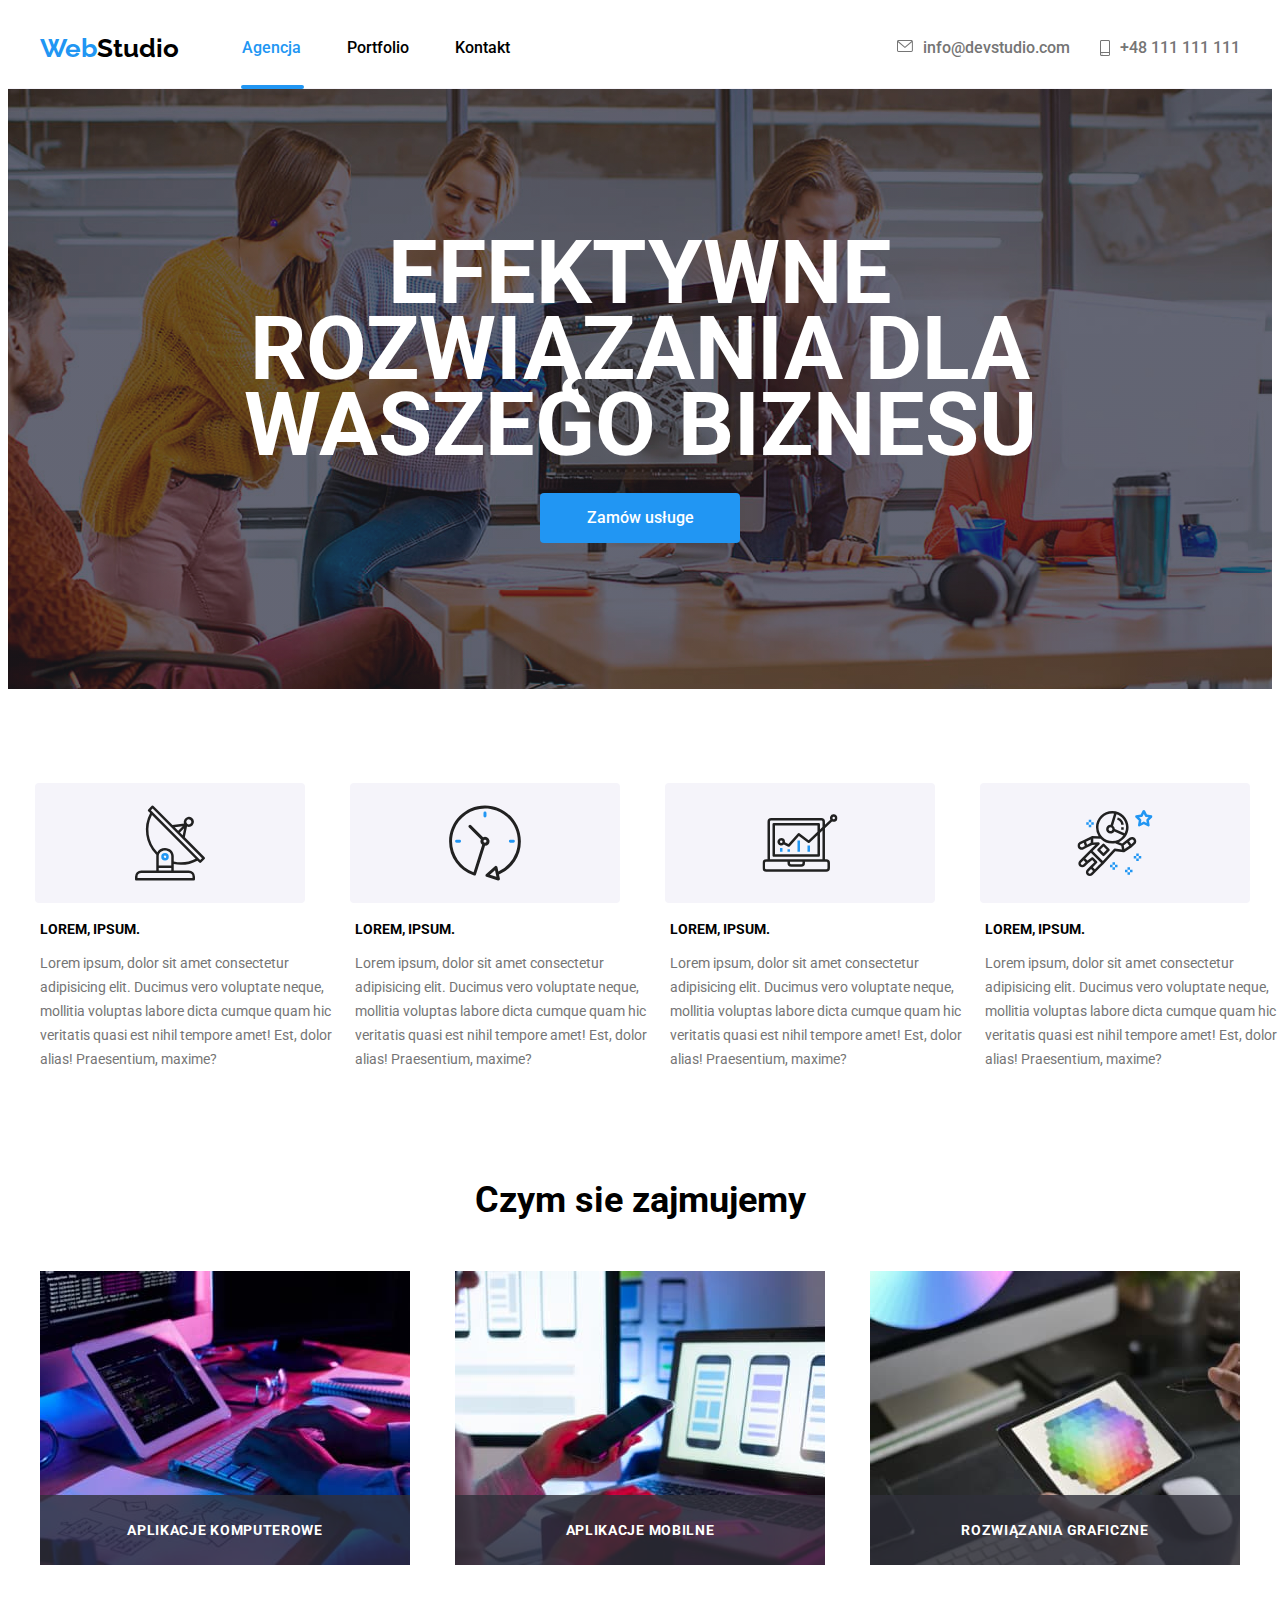
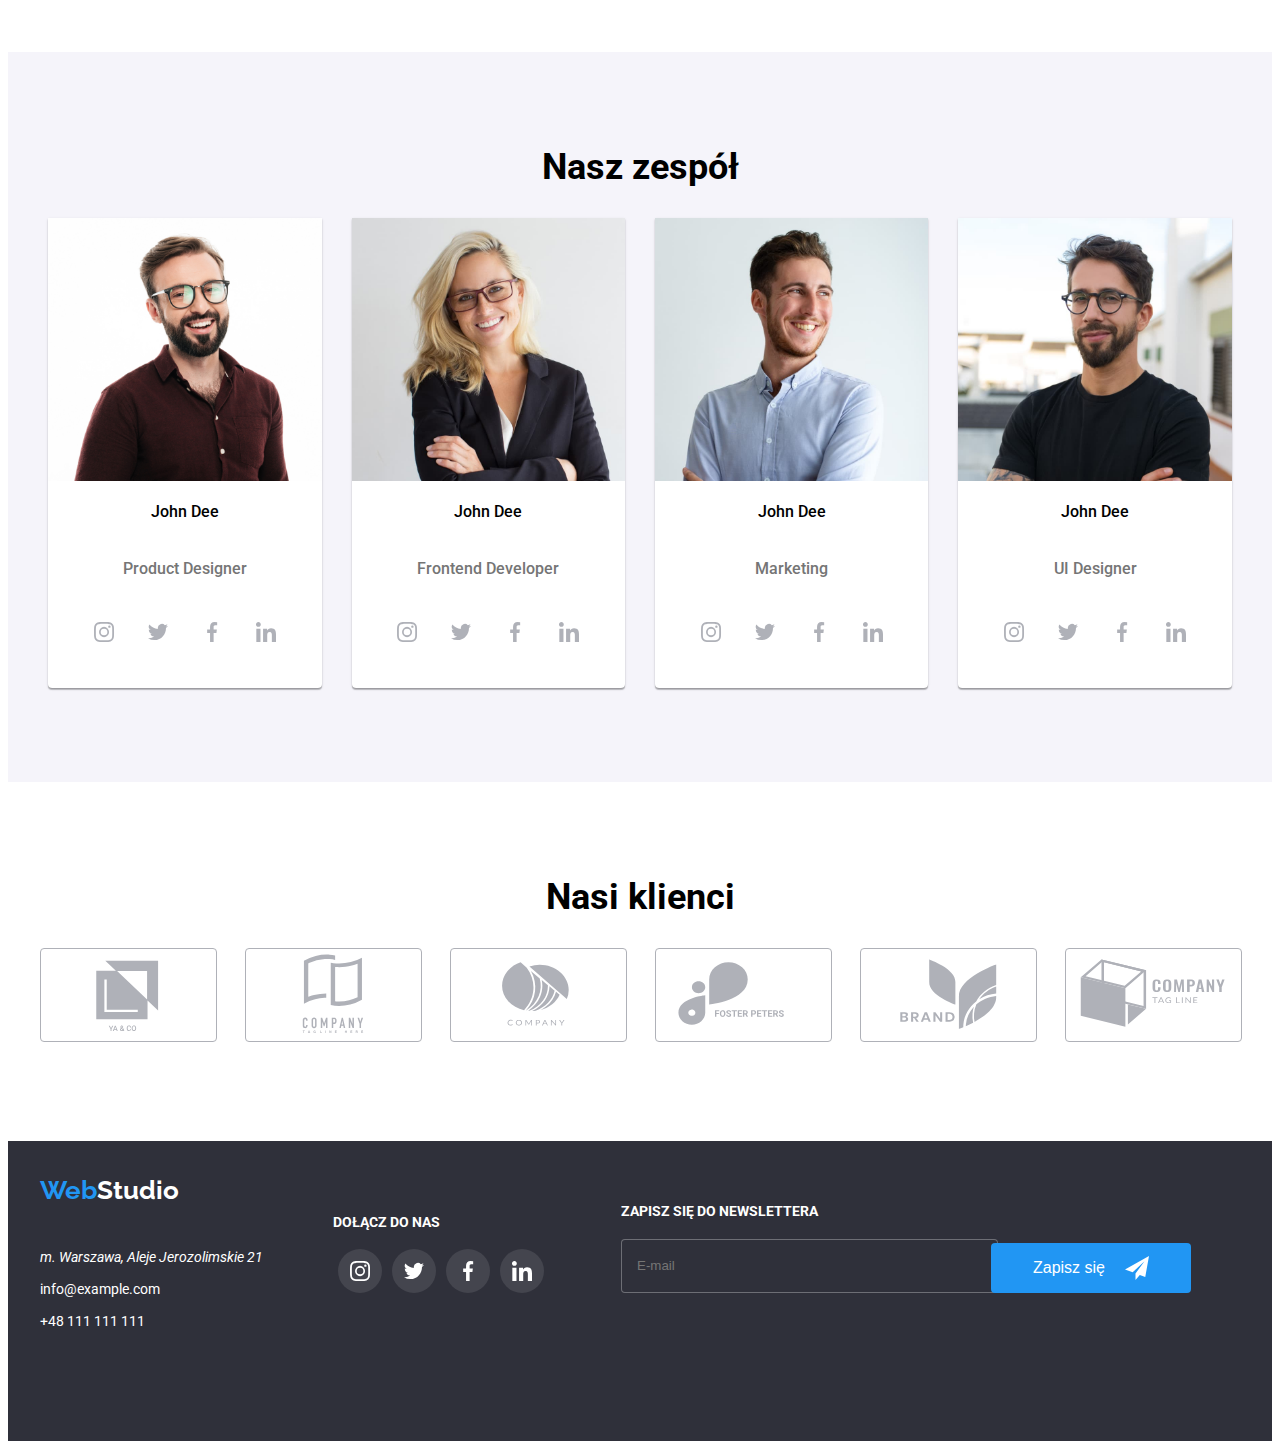
==== commit 42e92339: "almost done" ====
--- a/index.html
+++ b/index.html
@@ -83,7 +83,7 @@
         </main>
         <footer class="footer"><!--Stopka-->
             <div class="footer__bigBox container">
-                <div>
+                <div class="footer__box1">
                     <h4 class="footer__logo"><span class="footer__blue">Web</span>Studio</h4>
                     <address><p>m. Warszawa, Aleje Jerozolimskie 21</p></address><!--Adres-->
                     <p>info@example.com</p>
--- a/css/main.min.css
+++ b/css/main.min.css
@@ -1 +1 @@
-.header__logo,.footer__logo{color:#000;font-family:"Raleway";font-weight:700;font-size:24px;line-height:1.9375rem}.footer__logo{color:#fff}.footer__blue,.header__blue{color:#2196f3}@media screen and (min-width: 768px){.header__logo,.footer__logo{font-size:26px}}header{background-color:#fff;font-weight:500;color:#000;font-size:16px;border-bottom:1px solid #f5f4fa}.header{display:-webkit-box;display:-ms-flexbox;display:flex;-webkit-box-align:center;-ms-flex-align:center;align-items:center;height:60px}.header__box{display:none}.header__box--right{display:none}.header__link{text-decoration:none}@media screen and (min-width: 768px){.header{height:80px}.header__box{display:-webkit-box;display:-ms-flexbox;display:flex;list-style-type:none}.header__item{padding:0 13px 0}.header__box--right{display:-webkit-box;display:-ms-flexbox;display:flex;-webkit-box-orient:vertical;-webkit-box-direction:normal;-ms-flex-direction:column;flex-direction:column;margin-left:auto}.header__link{text-decoration:none;color:#000}.header__link:hover{color:#2196f3}.header__link2{display:-webkit-box;display:-ms-flexbox;display:flex;text-decoration:none;color:#757575;padding:5px 0;fill:#757575}.header__link2 svg{margin-right:10px}.header__link2:hover{color:#2196f3;fill:#2196f3}.header__special a{color:#2196f3}.header__special::after{content:"";position:absolute;width:63px;margin-top:45px;margin-left:-60px;height:4px;background-color:#2196f3;border-radius:2px}}@media screen and (min-width: 1200px){.header__box--right{display:-webkit-box;display:-ms-flexbox;display:flex;-webkit-box-orient:horizontal;-webkit-box-direction:normal;-ms-flex-direction:row;flex-direction:row}.header__item{padding:0 23px 0}.header__link2{margin-left:30px}}.section1{background-image:-webkit-gradient(linear, left top, left bottom, from(rgba(47, 48, 58, 0.4)), to(rgba(47, 48, 58, 0.4))),url(../images/background.jpg);background-image:linear-gradient(rgba(47, 48, 58, 0.4), rgba(47, 48, 58, 0.4)),url(../images/background.jpg);background-repeat:no-repeat;background-position:50%;background-size:1600px;color:#fff;font-weight:900;font-size:18px;line-height:42px;display:-webkit-box;display:-ms-flexbox;display:flex;-webkit-box-orient:vertical;-webkit-box-direction:normal;-ms-flex-direction:column;flex-direction:column;-webkit-box-pack:center;-ms-flex-pack:center;justify-content:center;height:400px;margin:auto;text-align:center}.section1__item{max-width:365px;margin:100px auto 0}.section1__btm{cursor:pointer;font-weight:500;font-size:14px;border-radius:4px;border:none;font-family:"Roboto",sans-serif;line-height:1.625rem;background:#2196f3;color:#fff;width:135px;min-height:35px;margin:30px auto 100px}@media screen and (min-width: 1200px){.section1{height:600px;font-size:44px;line-height:4.75rem}.section1__item{max-width:900px}.section1__btm{font-size:16px;width:200px;height:50px}}.section2__box{display:-webkit-box;display:-ms-flexbox;display:flex;-webkit-box-orient:vertical;-webkit-box-direction:normal;-ms-flex-direction:column;flex-direction:column;list-style-type:none;margin:60px auto 45px;padding:0}.section2__font{display:-webkit-box;display:-ms-flexbox;display:flex;-webkit-box-pack:center;-ms-flex-pack:center;justify-content:center;color:#000;font-weight:700;text-transform:uppercase}.section2__icon{width:450px;height:120px;background-color:#f5f4fa;border-radius:4px;margin-bottom:15px}@media screen and (min-width: 768px){.section2__box{display:grid;grid-template-columns:repeat(2, 1fr);-webkit-box-pack:justify;-ms-flex-pack:justify;justify-content:space-between}.section2__item,.section2__icon{width:95%;margin-right:30px}.section2__font{display:inline}}@media screen and (min-width: 1200px){.section2__box{display:-webkit-box;display:-ms-flexbox;display:flex;-webkit-box-orient:horizontal;-webkit-box-direction:normal;-ms-flex-direction:row;flex-direction:row;-webkit-box-pack:justify;-ms-flex-pack:justify;justify-content:space-between;-webkit-box-align:start;-ms-flex-align:start;align-items:flex-start;margin:94px -30px 94px}.section2__icon{width:270px;margin-left:25px;margin-right:0}.section2__item{line-height:1.5rem;padding:0 0 0 30px}.section2__font{padding:0 30px 0}}.section3{display:none}@media screen and (min-width: 1200px){.section3{display:inline}.section3__bigFont{font-weight:700;font-size:36px;line-height:2.625rem;color:#000;display:-webkit-box;display:-ms-flexbox;display:flex;-webkit-box-pack:center;-ms-flex-pack:center;justify-content:center;-webkit-box-align:center;-ms-flex-align:center;align-items:center;margin:50px}.section3__box{display:-webkit-box;display:-ms-flexbox;display:flex;-webkit-box-pack:justify;-ms-flex-pack:justify;justify-content:space-between;list-style-type:none;padding:0}.section3__item{padding:0}.section3__label{position:relative;display:-webkit-box;display:-ms-flexbox;display:flex;-webkit-box-pack:center;-ms-flex-pack:center;justify-content:center;-webkit-box-align:center;-ms-flex-align:center;align-items:center;text-transform:uppercase;font-weight:700;line-height:16px;letter-spacing:.05em;background-color:rgba(47,48,58,.8);width:370px;height:70px;top:-73px;color:#fff}}.section4{background:#f5f4fa;font-weight:500;font-size:16px;line-height:1.1875rem}.section4__bigFont{font-weight:700;font-size:36px;line-height:2.625rem;color:#000;display:-webkit-box;display:-ms-flexbox;display:flex;-webkit-box-pack:center;-ms-flex-pack:center;justify-content:center;-webkit-box-align:center;-ms-flex-align:center;align-items:center;margin-top:94px}.section4__font{font-weight:500;color:#000}.section4__boxTop{display:-webkit-box;display:-ms-flexbox;display:flex;-webkit-box-orient:vertical;-webkit-box-direction:normal;-ms-flex-direction:column;flex-direction:column;margin-top:94px;padding-bottom:60px}.section4__boxBottom{display:-webkit-box;display:-ms-flexbox;display:flex;-webkit-box-orient:vertical;-webkit-box-direction:normal;-ms-flex-direction:column;flex-direction:column;padding:0;gap:30px}.section4__item{padding:0;display:-webkit-box;display:-ms-flexbox;display:flex;-webkit-box-orient:vertical;-webkit-box-direction:normal;-ms-flex-direction:column;flex-direction:column;-webkit-box-align:center;-ms-flex-align:center;align-items:center;background-color:#fff;-webkit-box-shadow:0px 1px 3px rgba(0,0,0,.12),0px 1px 1px rgba(0,0,0,.14),0px 2px 1px rgba(0,0,0,.2);box-shadow:0px 1px 3px rgba(0,0,0,.12),0px 1px 1px rgba(0,0,0,.14),0px 2px 1px rgba(0,0,0,.2);border-radius:0px 0px 4px 4px}.section4__icon{margin:16px 5px 30px;background-color:rgba(0,0,0,0);fill:#afb1b8;cursor:pointer}.section4__icon:hover{background-color:#2196f3;fill:#fff;border-radius:22px}@media screen and (min-width: 768px){.section4__boxBottom{display:grid;grid-template-columns:repeat(2, 1fr)}}@media screen and (min-width: 1200px){.section4__boxBottom{display:-webkit-box;display:-ms-flexbox;display:flex;-webkit-box-orient:horizontal;-webkit-box-direction:normal;-ms-flex-direction:row;flex-direction:row;-webkit-box-pack:justify;-ms-flex-pack:justify;justify-content:space-between}.section4__boxTop{padding-bottom:94px}}.section5__bigFont{font-weight:700;font-size:36px;line-height:2.625rem;color:#000;display:-webkit-box;display:-ms-flexbox;display:flex;-webkit-box-pack:center;-ms-flex-pack:center;justify-content:center;-webkit-box-align:center;-ms-flex-align:center;align-items:center;margin-top:94px}.section5__box{list-style-type:none;display:grid;grid-template-columns:repeat(2, 1fr);gap:30px;-webkit-padding-start:unset;padding-inline-start:unset;margin-bottom:48px}.section5__icon{border:1px solid #afb1b8;fill:#afb1b8;border-radius:4px;cursor:pointer}.section5__icon:hover{border:1px solid #2196f3;fill:#2196f3}@media screen and (min-width: 768px){.section5__box{display:grid;grid-template-columns:repeat(3, 1fr)}}@media screen and (min-width: 1200px){.section5__box{display:-webkit-box;display:-ms-flexbox;display:flex;-webkit-box-pack:justify;-ms-flex-pack:justify;justify-content:space-between;margin-bottom:96px}}.section6{font-size:16px;line-height:1.875rem}.section6__font{font-weight:700;font-size:18px;line-height:2.25rem;color:#000;margin:20px 0 0 30px}.section6__font2{margin-left:30px;margin:0 0 20px 30px}.section6{display:-webkit-box;display:-ms-flexbox;display:flex;-webkit-box-orient:vertical;-webkit-box-direction:normal;-ms-flex-direction:column;flex-direction:column;padding:100px 0 0}.section6__buttons{max-width:545px;display:-webkit-box;display:-ms-flexbox;display:flex;-webkit-box-pack:justify;-ms-flex-pack:justify;justify-content:space-between;height:38px}.section6__buttons button{padding:0 22px 0;background-color:#f5f4fa;color:#000;border:none;border-radius:4px;cursor:pointer}.section6__buttons button:hover{background-color:#2196f3;color:#fff;-webkit-box-shadow:0px 3px 1px rgba(0,0,0,.1),0px 1px 2px rgba(0,0,0,.08),0px 2px 2px rgba(0,0,0,.12);box-shadow:0px 3px 1px rgba(0,0,0,.1),0px 1px 2px rgba(0,0,0,.08),0px 2px 2px rgba(0,0,0,.12)}.section6__buttons button:focus{-webkit-box-shadow:inset 1px 1px 5px rgba(0,0,0,.1),1px 1px 5px rgba(0,0,0,.1),0 0 0 rgba(0,0,0,.12);box-shadow:inset 1px 1px 5px rgba(0,0,0,.1),1px 1px 5px rgba(0,0,0,.1),0 0 0 rgba(0,0,0,.12)}.section6__products{margin:50px auto 94px}.section6__box{display:-webkit-box;display:-ms-flexbox;display:flex;-webkit-box-pack:justify;-ms-flex-pack:justify;justify-content:space-between;-ms-flex-wrap:wrap;flex-wrap:wrap;list-style-type:none;padding:0}.section6__item{padding:0;border:1px solid #fff;display:-webkit-box;display:-ms-flexbox;display:flex;-webkit-box-orient:vertical;-webkit-box-direction:normal;-ms-flex-direction:column;flex-direction:column;margin-bottom:30px;-webkit-box-align:start;-ms-flex-align:start;align-items:flex-start;cursor:pointer}.section6__item:hover{-webkit-box-shadow:0px 1px 1px rgba(0,0,0,.12),0px 4px 4px rgba(0,0,0,.06),1px 4px 6px rgba(0,0,0,.16);box-shadow:0px 1px 1px rgba(0,0,0,.12),0px 4px 4px rgba(0,0,0,.06),1px 4px 6px rgba(0,0,0,.16)}.section6__item:hover .section6__note{-webkit-transform:translateY(0);transform:translateY(0)}.section6__noteBox{position:absolute;width:370px;height:294px;overflow:hidden}.section6__note{position:absolute;width:370px;height:294px;background-color:#2196f3;border-radius:3px;opacity:.9;-webkit-transform:translateY(100%);transform:translateY(100%);-webkit-transition:.25s cubic-bezier(0.4, 0, 0.2, 1);transition:.25s cubic-bezier(0.4, 0, 0.2, 1);color:#fff;font-size:18px;font-weight:400;padding:23px 45px 45px 23px;font-family:"Roboto",sans-serif}.footer{background:#2f303a;color:#fff;line-height:1.5rem;display:-webkit-box;display:-ms-flexbox;display:flex;-webkit-box-orient:vertical;-webkit-box-direction:normal;-ms-flex-direction:column;flex-direction:column}.footer__bigBox{display:-webkit-box;display:-ms-flexbox;display:flex;-webkit-box-pack:start;-ms-flex-pack:start;justify-content:flex-start;padding-bottom:40px}.footer__font{font-weight:700;font-size:14px;line-height:16px;margin-bottom:5px}.footer__box{display:-webkit-box;display:-ms-flexbox;display:flex;-webkit-box-orient:vertical;-webkit-box-direction:normal;-ms-flex-direction:column;flex-direction:column;margin:50px 0 0 70px}.footer__item{list-style-type:none;display:-webkit-box;display:-ms-flexbox;display:flex;padding:0}.footer__icon{fill:#fff;background-color:rgba(255,255,255,.1);border-radius:22px;margin:0 5px 0;cursor:pointer}.footer__icon:hover{fill:#fff;background-color:#2196f3;border-radius:22px}.footer__newsletter{display:-webkit-box;display:-ms-flexbox;display:flex;width:100;height:86px;margin:66px 0 0 72px;font-weight:700;line-height:16px;-webkit-box-align:end;-ms-flex-align:end;align-items:flex-end}.footer__newsletter label{display:-webkit-box;display:-ms-flexbox;display:flex;-webkit-box-orient:vertical;-webkit-box-direction:normal;-ms-flex-direction:column;flex-direction:column;width:358px}.footer__newsletter button{font-size:16px;width:200px;height:50px;margin-left:12px;background-color:#2196f3;color:#fff;border-radius:4px;display:-webkit-box;display:-ms-flexbox;display:flex;-webkit-box-pack:center;-ms-flex-pack:center;justify-content:center;-webkit-box-align:center;-ms-flex-align:center;align-items:center;border:none;cursor:pointer}.footer__newsletter button svg{fill:#fff;margin-left:20px}.footer__newsletter input{width:100%;height:50px;background-color:#2f303a;border:1px solid rgba(255,255,255,.3);border-radius:4px;padding-left:15px;margin-top:20px}.footer__newsletter input:focus{background-color:#fff}.backdrop{position:fixed;height:100%;width:100%;top:0%;right:0%;-webkit-animation:backdropOpen 1s forwards 1 ease-in-out;animation:backdropOpen 1s forwards 1 ease-in-out}.modal{position:fixed;height:581px;width:528px;top:50%;margin-top:-290.5px;margin-right:-264px;right:50%;background-color:#fff;-webkit-box-shadow:0px 1px 3px rgba(0,0,0,.12),0px 1px 1px rgba(0,0,0,.14),0px 2px 1px rgba(0,0,0,.2);box-shadow:0px 1px 3px rgba(0,0,0,.12),0px 1px 1px rgba(0,0,0,.14),0px 2px 1px rgba(0,0,0,.2);border-radius:4px;-webkit-animation:modalOpen 1s forwards 1 ease-in-out;animation:modalOpen 1s forwards 1 ease-in-out}.modal__btm{position:relative;right:-93%;bottom:92%;width:30px;height:30px;border:none;border-radius:15px;cursor:pointer}.modal__btm:hover{background-color:#2196f3;color:#fff}.is-hidden{opacity:0;visibility:hidden;pointer-events:none}@-webkit-keyframes backdropOpen{0%{background-color:rgba(0,0,0,0)}100%{background-color:rgba(0,0,0,.4)}}@keyframes backdropOpen{0%{background-color:rgba(0,0,0,0)}100%{background-color:rgba(0,0,0,.4)}}@-webkit-keyframes modalOpen{0%{-webkit-transform:scale(0);transform:scale(0);background-color:rgba(0,0,0,0)}100%{-webkit-transform:scale(1);transform:scale(1)}}@keyframes modalOpen{0%{-webkit-transform:scale(0);transform:scale(0);background-color:rgba(0,0,0,0)}100%{-webkit-transform:scale(1);transform:scale(1)}}.modal__form{display:-webkit-box;display:-ms-flexbox;display:flex;-webkit-box-pack:center;-ms-flex-pack:center;justify-content:center;-webkit-box-align:center;-ms-flex-align:center;align-items:center;margin:auto;-webkit-box-orient:vertical;-webkit-box-direction:normal;-ms-flex-direction:column;flex-direction:column;width:448px}.modal__form h4{font-weight:700;font-size:20px;line-height:23px;color:#000;margin-top:40px}.modal__form a{color:#2196f3;text-decoration:underline;cursor:pointer}.modal label:nth-child(-n+5){font-size:12px}.modal input{width:448px;height:40px;margin-bottom:10px;padding-left:30px}.modal textarea{width:448px;height:120px;resize:none;margin-bottom:20px;padding:12px 16px 12px 16px}.modal__icon svg{position:absolute;left:50px;margin-top:30px}.modal__icon:focus,.modal__icon:hover{fill:#2196f3}.modal__border:focus,.modal__border:hover{border:1px solid #2196f3;border-radius:4px}.modal__submit{width:200px;height:50px;background-color:#2196f3;color:#fff;margin-top:30px;border:none;border-radius:4px;font-size:16px}.modal__submit:hover{cursor:pointer;-webkit-box-shadow:0px 1px 3px rgba(0,0,0,.12),0px 1px 1px rgba(0,0,0,.14),0px 2px 1px rgba(0,0,0,.2);box-shadow:0px 1px 3px rgba(0,0,0,.12),0px 1px 1px rgba(0,0,0,.14),0px 2px 1px rgba(0,0,0,.2)}.modal__checkbox input{position:absolute;opacity:0;cursor:pointer;height:0;width:0}.modal__checkmark{position:absolute;top:77%;left:10%;height:16px;width:16px;background-color:#fff;border:2px solid #212121;border-radius:2px}.modal__checkbox input:hover~.modal__checkmark{background-color:#fff;cursor:pointer}.modal__checkbox input:checked~.modal__checkmark{background-color:#2196f3;border:none}.modal__checkmark:after{content:"";position:absolute;display:none}.modal__checkbox input:checked~.modal__checkmark:after{display:block}.modal__checkmark:after{left:5px;top:2px;width:5px;height:10px;border:solid #fff;border-width:0 2px 2px 0;-webkit-transform:rotate(45deg);transform:rotate(45deg)}body{color:#757575;font-family:"Roboto",sans-serif;font-size:14px;font-weight:400;line-height:16px}.container{max-width:450px;margin:0 auto}@media screen and (min-width: 768px){.container{max-width:768px}}@media screen and (min-width: 1200px){.container{max-width:1200px}}/*# sourceMappingURL=main.min.css.map */+.header__logo,.footer__logo{color:#000;font-family:"Raleway";font-weight:700;font-size:24px;line-height:1.9375rem}.footer__logo{color:#fff}.footer__blue,.header__blue{color:#2196f3}@media screen and (min-width: 768px){.header__logo,.footer__logo{font-size:26px}}header{background-color:#fff;font-weight:500;color:#000;font-size:16px;border-bottom:1px solid #f5f4fa}.header{display:-webkit-box;display:-ms-flexbox;display:flex;-webkit-box-align:center;-ms-flex-align:center;align-items:center;height:60px}.header__box{display:none}.header__box--right{display:none}.header__link{text-decoration:none}@media screen and (min-width: 768px){.header{height:80px}.header__box{display:-webkit-box;display:-ms-flexbox;display:flex;list-style-type:none}.header__item{padding:0 13px 0}.header__box--right{display:-webkit-box;display:-ms-flexbox;display:flex;-webkit-box-orient:vertical;-webkit-box-direction:normal;-ms-flex-direction:column;flex-direction:column;margin-left:auto}.header__link{text-decoration:none;color:#000}.header__link:hover{color:#2196f3}.header__link2{display:-webkit-box;display:-ms-flexbox;display:flex;text-decoration:none;color:#757575;padding:5px 0;fill:#757575}.header__link2 svg{margin-right:10px}.header__link2:hover{color:#2196f3;fill:#2196f3}.header__special a{color:#2196f3}.header__special::after{content:"";position:absolute;width:63px;margin-top:45px;margin-left:-60px;height:4px;background-color:#2196f3;border-radius:2px}}@media screen and (min-width: 1200px){.header__box--right{display:-webkit-box;display:-ms-flexbox;display:flex;-webkit-box-orient:horizontal;-webkit-box-direction:normal;-ms-flex-direction:row;flex-direction:row}.header__item{padding:0 23px 0}.header__link2{margin-left:30px}}.section1{background-image:-webkit-gradient(linear, left top, left bottom, from(rgba(47, 48, 58, 0.4)), to(rgba(47, 48, 58, 0.4))),url(../images/background.jpg);background-image:linear-gradient(rgba(47, 48, 58, 0.4), rgba(47, 48, 58, 0.4)),url(../images/background.jpg);background-repeat:no-repeat;background-position:50%;background-size:1600px;color:#fff;font-weight:900;font-size:18px;line-height:42px;display:-webkit-box;display:-ms-flexbox;display:flex;-webkit-box-orient:vertical;-webkit-box-direction:normal;-ms-flex-direction:column;flex-direction:column;-webkit-box-pack:center;-ms-flex-pack:center;justify-content:center;height:400px;margin:auto;text-align:center}.section1__item{max-width:365px;margin:100px auto 0}.section1__btm{cursor:pointer;font-weight:500;font-size:14px;border-radius:4px;border:none;font-family:"Roboto",sans-serif;line-height:1.625rem;background:#2196f3;color:#fff;width:135px;min-height:35px;margin:30px auto 100px}@media screen and (min-width: 1200px){.section1{height:600px;font-size:44px;line-height:4.75rem}.section1__item{max-width:900px}.section1__btm{font-size:16px;width:200px;height:50px}}.section2__box{display:-webkit-box;display:-ms-flexbox;display:flex;-webkit-box-orient:vertical;-webkit-box-direction:normal;-ms-flex-direction:column;flex-direction:column;list-style-type:none;margin:60px auto 45px;padding:0}.section2__font{display:-webkit-box;display:-ms-flexbox;display:flex;-webkit-box-pack:center;-ms-flex-pack:center;justify-content:center;color:#000;font-weight:700;text-transform:uppercase}.section2__icon{width:450px;height:120px;background-color:#f5f4fa;border-radius:4px;margin-bottom:15px}@media screen and (min-width: 768px){.section2__box{display:grid;grid-template-columns:repeat(2, 1fr);-webkit-box-pack:justify;-ms-flex-pack:justify;justify-content:space-between}.section2__item,.section2__icon{width:95%;margin-right:30px}.section2__font{display:inline}}@media screen and (min-width: 1200px){.section2__box{display:-webkit-box;display:-ms-flexbox;display:flex;-webkit-box-orient:horizontal;-webkit-box-direction:normal;-ms-flex-direction:row;flex-direction:row;-webkit-box-pack:justify;-ms-flex-pack:justify;justify-content:space-between;-webkit-box-align:start;-ms-flex-align:start;align-items:flex-start;margin:94px -30px 94px}.section2__icon{width:270px;margin-left:25px;margin-right:0}.section2__item{line-height:1.5rem;padding:0 0 0 30px}.section2__font{padding:0 30px 0}}.section3{display:none}@media screen and (min-width: 1200px){.section3{display:inline}.section3__bigFont{font-weight:700;font-size:36px;line-height:2.625rem;color:#000;display:-webkit-box;display:-ms-flexbox;display:flex;-webkit-box-pack:center;-ms-flex-pack:center;justify-content:center;-webkit-box-align:center;-ms-flex-align:center;align-items:center;margin:50px}.section3__box{display:-webkit-box;display:-ms-flexbox;display:flex;-webkit-box-pack:justify;-ms-flex-pack:justify;justify-content:space-between;list-style-type:none;padding:0}.section3__item{padding:0}.section3__label{position:relative;display:-webkit-box;display:-ms-flexbox;display:flex;-webkit-box-pack:center;-ms-flex-pack:center;justify-content:center;-webkit-box-align:center;-ms-flex-align:center;align-items:center;text-transform:uppercase;font-weight:700;line-height:16px;letter-spacing:.05em;background-color:rgba(47,48,58,.8);width:370px;height:70px;top:-73px;color:#fff}}.section4{background:#f5f4fa;font-weight:500;font-size:16px;line-height:1.1875rem}.section4__bigFont{font-weight:700;font-size:36px;line-height:2.625rem;color:#000;display:-webkit-box;display:-ms-flexbox;display:flex;-webkit-box-pack:center;-ms-flex-pack:center;justify-content:center;-webkit-box-align:center;-ms-flex-align:center;align-items:center;margin-top:94px}.section4__font{font-weight:500;color:#000}.section4__boxTop{display:-webkit-box;display:-ms-flexbox;display:flex;-webkit-box-orient:vertical;-webkit-box-direction:normal;-ms-flex-direction:column;flex-direction:column;margin-top:94px;padding-bottom:60px}.section4__boxBottom{display:-webkit-box;display:-ms-flexbox;display:flex;-webkit-box-orient:vertical;-webkit-box-direction:normal;-ms-flex-direction:column;flex-direction:column;padding:0;gap:30px}.section4__item{padding:0;display:-webkit-box;display:-ms-flexbox;display:flex;-webkit-box-orient:vertical;-webkit-box-direction:normal;-ms-flex-direction:column;flex-direction:column;-webkit-box-align:center;-ms-flex-align:center;align-items:center;background-color:#fff;-webkit-box-shadow:0px 1px 3px rgba(0,0,0,.12),0px 1px 1px rgba(0,0,0,.14),0px 2px 1px rgba(0,0,0,.2);box-shadow:0px 1px 3px rgba(0,0,0,.12),0px 1px 1px rgba(0,0,0,.14),0px 2px 1px rgba(0,0,0,.2);border-radius:0px 0px 4px 4px}.section4__icon{margin:16px 5px 30px;background-color:rgba(0,0,0,0);fill:#afb1b8;cursor:pointer}.section4__icon:hover{background-color:#2196f3;fill:#fff;border-radius:22px}@media screen and (min-width: 768px){.section4__boxBottom{display:grid;grid-template-columns:repeat(2, 1fr)}}@media screen and (min-width: 1200px){.section4__boxBottom{display:-webkit-box;display:-ms-flexbox;display:flex;-webkit-box-orient:horizontal;-webkit-box-direction:normal;-ms-flex-direction:row;flex-direction:row;-webkit-box-pack:justify;-ms-flex-pack:justify;justify-content:space-between}.section4__boxTop{padding-bottom:94px}}.section5__bigFont{font-weight:700;font-size:36px;line-height:2.625rem;color:#000;display:-webkit-box;display:-ms-flexbox;display:flex;-webkit-box-pack:center;-ms-flex-pack:center;justify-content:center;-webkit-box-align:center;-ms-flex-align:center;align-items:center;margin-top:94px}.section5__box{list-style-type:none;display:grid;grid-template-columns:repeat(2, 1fr);gap:30px;-webkit-padding-start:unset;padding-inline-start:unset;margin-bottom:48px}.section5__icon{border:1px solid #afb1b8;fill:#afb1b8;border-radius:4px;cursor:pointer}.section5__icon:hover{border:1px solid #2196f3;fill:#2196f3}@media screen and (min-width: 768px){.section5__box{display:grid;grid-template-columns:repeat(3, 1fr)}}@media screen and (min-width: 1200px){.section5__box{display:-webkit-box;display:-ms-flexbox;display:flex;-webkit-box-pack:justify;-ms-flex-pack:justify;justify-content:space-between;margin-bottom:96px}}.section6{font-size:16px;line-height:1.875rem}.section6__font{font-weight:700;font-size:18px;line-height:2.25rem;color:#000;margin:20px 0 0 30px}.section6__font2{margin-left:30px;margin:0 0 20px 30px}.section6{display:-webkit-box;display:-ms-flexbox;display:flex;-webkit-box-orient:vertical;-webkit-box-direction:normal;-ms-flex-direction:column;flex-direction:column;padding:100px 0 0}.section6__buttons{max-width:545px;display:-webkit-box;display:-ms-flexbox;display:flex;-webkit-box-pack:justify;-ms-flex-pack:justify;justify-content:space-between;height:38px}.section6__buttons button{padding:0 22px 0;background-color:#f5f4fa;color:#000;border:none;border-radius:4px;cursor:pointer}.section6__buttons button:hover{background-color:#2196f3;color:#fff;-webkit-box-shadow:0px 3px 1px rgba(0,0,0,.1),0px 1px 2px rgba(0,0,0,.08),0px 2px 2px rgba(0,0,0,.12);box-shadow:0px 3px 1px rgba(0,0,0,.1),0px 1px 2px rgba(0,0,0,.08),0px 2px 2px rgba(0,0,0,.12)}.section6__buttons button:focus{-webkit-box-shadow:inset 1px 1px 5px rgba(0,0,0,.1),1px 1px 5px rgba(0,0,0,.1),0 0 0 rgba(0,0,0,.12);box-shadow:inset 1px 1px 5px rgba(0,0,0,.1),1px 1px 5px rgba(0,0,0,.1),0 0 0 rgba(0,0,0,.12)}.section6__products{margin:50px auto 94px}.section6__box{display:-webkit-box;display:-ms-flexbox;display:flex;-webkit-box-pack:justify;-ms-flex-pack:justify;justify-content:space-between;-ms-flex-wrap:wrap;flex-wrap:wrap;list-style-type:none;padding:0}.section6__item{padding:0;border:1px solid #fff;display:-webkit-box;display:-ms-flexbox;display:flex;-webkit-box-orient:vertical;-webkit-box-direction:normal;-ms-flex-direction:column;flex-direction:column;margin-bottom:30px;-webkit-box-align:start;-ms-flex-align:start;align-items:flex-start;cursor:pointer}.section6__item:hover{-webkit-box-shadow:0px 1px 1px rgba(0,0,0,.12),0px 4px 4px rgba(0,0,0,.06),1px 4px 6px rgba(0,0,0,.16);box-shadow:0px 1px 1px rgba(0,0,0,.12),0px 4px 4px rgba(0,0,0,.06),1px 4px 6px rgba(0,0,0,.16)}.section6__item:hover .section6__note{-webkit-transform:translateY(0);transform:translateY(0)}.section6__noteBox{position:absolute;width:370px;height:294px;overflow:hidden}.section6__note{position:absolute;width:370px;height:294px;background-color:#2196f3;border-radius:3px;opacity:.9;-webkit-transform:translateY(100%);transform:translateY(100%);-webkit-transition:.25s cubic-bezier(0.4, 0, 0.2, 1);transition:.25s cubic-bezier(0.4, 0, 0.2, 1);color:#fff;font-size:18px;font-weight:400;padding:23px 45px 45px 23px;font-family:"Roboto",sans-serif}.footer{background:#2f303a;color:#fff;line-height:1.5rem;display:-webkit-box;display:-ms-flexbox;display:flex;-webkit-box-orient:vertical;-webkit-box-direction:normal;-ms-flex-direction:column;flex-direction:column;height:600px}.footer__bigBox{display:-webkit-box;display:-ms-flexbox;display:flex;-webkit-box-orient:vertical;-webkit-box-direction:normal;-ms-flex-direction:column;flex-direction:column;-webkit-box-pack:start;-ms-flex-pack:start;justify-content:flex-start;padding-bottom:40px}.footer__font{font-weight:700;font-size:14px;line-height:16px;margin-bottom:5px}.footer__box{display:-webkit-box;display:-ms-flexbox;display:flex;-webkit-box-orient:vertical;-webkit-box-direction:normal;-ms-flex-direction:column;flex-direction:column;-webkit-box-align:center;-ms-flex-align:center;align-items:center}.footer__box1{display:-webkit-box;display:-ms-flexbox;display:flex;-webkit-box-orient:vertical;-webkit-box-direction:normal;-ms-flex-direction:column;flex-direction:column;-webkit-box-align:center;-ms-flex-align:center;align-items:center;margin-bottom:30px}.footer__box1 p{-webkit-margin-after:4px;margin-block-end:4px;-webkit-margin-before:4px;margin-block-start:4px}.footer__item{list-style-type:none;display:-webkit-box;display:-ms-flexbox;display:flex;padding:0}.footer__icon{fill:#fff;background-color:rgba(255,255,255,.1);border-radius:22px;margin:0 5px 0;cursor:pointer}.footer__icon:hover{fill:#fff;background-color:#2196f3;border-radius:22px}.footer__newsletter{display:-webkit-box;display:-ms-flexbox;display:flex;-webkit-box-orient:vertical;-webkit-box-direction:normal;-ms-flex-direction:column;flex-direction:column;height:86px;margin:40px 0 0 0;font-weight:700;line-height:16px;-webkit-box-align:center;-ms-flex-align:center;align-items:center}.footer__newsletter label{display:-webkit-box;display:-ms-flexbox;display:flex;-webkit-box-orient:vertical;-webkit-box-direction:normal;-ms-flex-direction:column;flex-direction:column;-webkit-box-align:center;-ms-flex-align:center;align-items:center;width:450px}.footer__newsletter button{font-size:16px;width:200px;height:50px;margin:30px 0 30px 0;padding:15px 0;background-color:#2196f3;color:#fff;border-radius:4px;display:-webkit-box;display:-ms-flexbox;display:flex;-webkit-box-pack:center;-ms-flex-pack:center;justify-content:center;-webkit-box-align:center;-ms-flex-align:center;align-items:center;border:none;cursor:pointer}.footer__newsletter button svg{fill:#fff;margin-left:20px}.footer__newsletter input{width:100%;height:50px;background-color:#2f303a;border:1px solid rgba(255,255,255,.3);border-radius:4px;padding-left:15px;margin-top:20px}.footer__newsletter input:focus{background-color:#fff}@media screen and (min-width: 768px){.footer{height:500px}.footer__bigBox{width:100%;display:grid;grid-template-columns:repeat(2, 1fr)}.footer__box{margin-top:17px}.footer__newsletter{grid-column-start:1;grid-column-end:3}}@media screen and (min-width: 1200px){.footer{height:300px}.footer__bigBox{display:-webkit-box;display:-ms-flexbox;display:flex;-webkit-box-orient:horizontal;-webkit-box-direction:normal;-ms-flex-direction:row;flex-direction:row;-webkit-box-pack:start;-ms-flex-pack:start;justify-content:flex-start;padding-bottom:40px}.footer__box1{display:-webkit-box;display:-ms-flexbox;display:flex;-webkit-box-align:start;-ms-flex-align:start;align-items:flex-start}.footer__box{display:-webkit-box;display:-ms-flexbox;display:flex;-webkit-box-align:start;-ms-flex-align:start;align-items:flex-start;margin:50px 0 0 70px}.footer__newsletter{display:-webkit-box;display:-ms-flexbox;display:flex;-webkit-box-orient:horizontal;-webkit-box-direction:normal;-ms-flex-direction:row;flex-direction:row;margin:66px 0 0 72px;-webkit-box-align:end;-ms-flex-align:end;align-items:flex-end}.footer__newsletter label{-webkit-box-align:start;-ms-flex-align:start;align-items:flex-start;width:358px}.footer__newsletter button{margin:0 0 0 12px}}.backdrop{position:fixed;height:100%;width:100%;top:0%;right:0%;-webkit-animation:backdropOpen 1s forwards 1 ease-in-out;animation:backdropOpen 1s forwards 1 ease-in-out}.modal{position:fixed;height:581px;width:528px;top:50%;margin-top:-290.5px;margin-right:-264px;right:50%;background-color:#fff;-webkit-box-shadow:0px 1px 3px rgba(0,0,0,.12),0px 1px 1px rgba(0,0,0,.14),0px 2px 1px rgba(0,0,0,.2);box-shadow:0px 1px 3px rgba(0,0,0,.12),0px 1px 1px rgba(0,0,0,.14),0px 2px 1px rgba(0,0,0,.2);border-radius:4px;-webkit-animation:modalOpen 1s forwards 1 ease-in-out;animation:modalOpen 1s forwards 1 ease-in-out}.modal__btm{position:relative;right:-93%;bottom:92%;width:30px;height:30px;border:none;border-radius:15px;cursor:pointer}.modal__btm:hover{background-color:#2196f3;color:#fff}.is-hidden{opacity:0;visibility:hidden;pointer-events:none}@-webkit-keyframes backdropOpen{0%{background-color:rgba(0,0,0,0)}100%{background-color:rgba(0,0,0,.4)}}@keyframes backdropOpen{0%{background-color:rgba(0,0,0,0)}100%{background-color:rgba(0,0,0,.4)}}@-webkit-keyframes modalOpen{0%{-webkit-transform:scale(0);transform:scale(0);background-color:rgba(0,0,0,0)}100%{-webkit-transform:scale(1);transform:scale(1)}}@keyframes modalOpen{0%{-webkit-transform:scale(0);transform:scale(0);background-color:rgba(0,0,0,0)}100%{-webkit-transform:scale(1);transform:scale(1)}}.modal__form{display:-webkit-box;display:-ms-flexbox;display:flex;-webkit-box-pack:center;-ms-flex-pack:center;justify-content:center;-webkit-box-align:center;-ms-flex-align:center;align-items:center;margin:auto;-webkit-box-orient:vertical;-webkit-box-direction:normal;-ms-flex-direction:column;flex-direction:column;width:448px}.modal__form h4{font-weight:700;font-size:20px;line-height:23px;color:#000;margin-top:40px}.modal__form a{color:#2196f3;text-decoration:underline;cursor:pointer}.modal label:nth-child(-n+5){font-size:12px}.modal input{width:448px;height:40px;margin-bottom:10px;padding-left:30px}.modal textarea{width:448px;height:120px;resize:none;margin-bottom:20px;padding:12px 16px 12px 16px}.modal__icon svg{position:absolute;left:50px;margin-top:30px}.modal__icon:focus,.modal__icon:hover{fill:#2196f3}.modal__border:focus,.modal__border:hover{border:1px solid #2196f3;border-radius:4px}.modal__submit{width:200px;height:50px;background-color:#2196f3;color:#fff;margin-top:30px;border:none;border-radius:4px;font-size:16px}.modal__submit:hover{cursor:pointer;-webkit-box-shadow:0px 1px 3px rgba(0,0,0,.12),0px 1px 1px rgba(0,0,0,.14),0px 2px 1px rgba(0,0,0,.2);box-shadow:0px 1px 3px rgba(0,0,0,.12),0px 1px 1px rgba(0,0,0,.14),0px 2px 1px rgba(0,0,0,.2)}.modal__checkbox input{position:absolute;opacity:0;cursor:pointer;height:0;width:0}.modal__checkmark{position:absolute;top:77%;left:10%;height:16px;width:16px;background-color:#fff;border:2px solid #212121;border-radius:2px}.modal__checkbox input:hover~.modal__checkmark{background-color:#fff;cursor:pointer}.modal__checkbox input:checked~.modal__checkmark{background-color:#2196f3;border:none}.modal__checkmark:after{content:"";position:absolute;display:none}.modal__checkbox input:checked~.modal__checkmark:after{display:block}.modal__checkmark:after{left:5px;top:2px;width:5px;height:10px;border:solid #fff;border-width:0 2px 2px 0;-webkit-transform:rotate(45deg);transform:rotate(45deg)}body{color:#757575;font-family:"Roboto",sans-serif;font-size:14px;font-weight:400;line-height:16px}.container{max-width:450px;margin:0 auto}@media screen and (min-width: 768px){.container{max-width:768px}}@media screen and (min-width: 1200px){.container{max-width:1200px}}/*# sourceMappingURL=main.min.css.map */